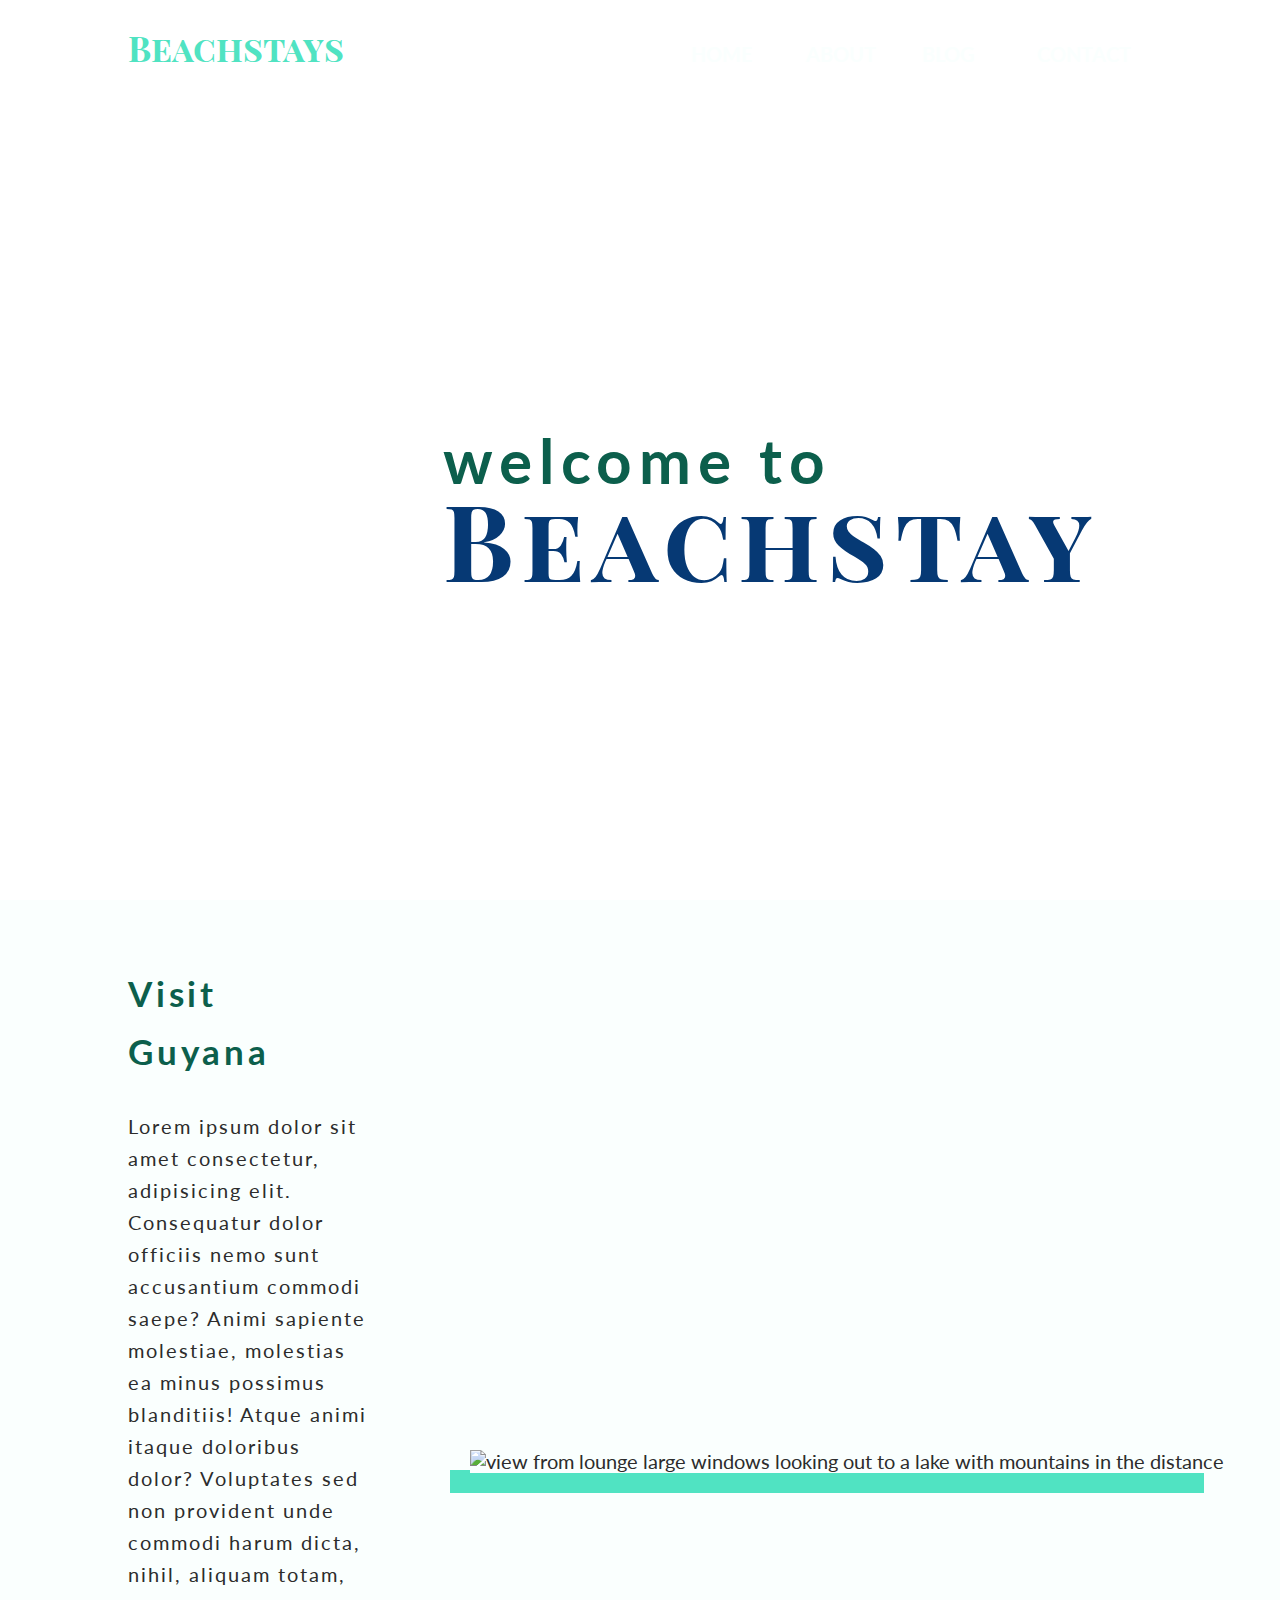
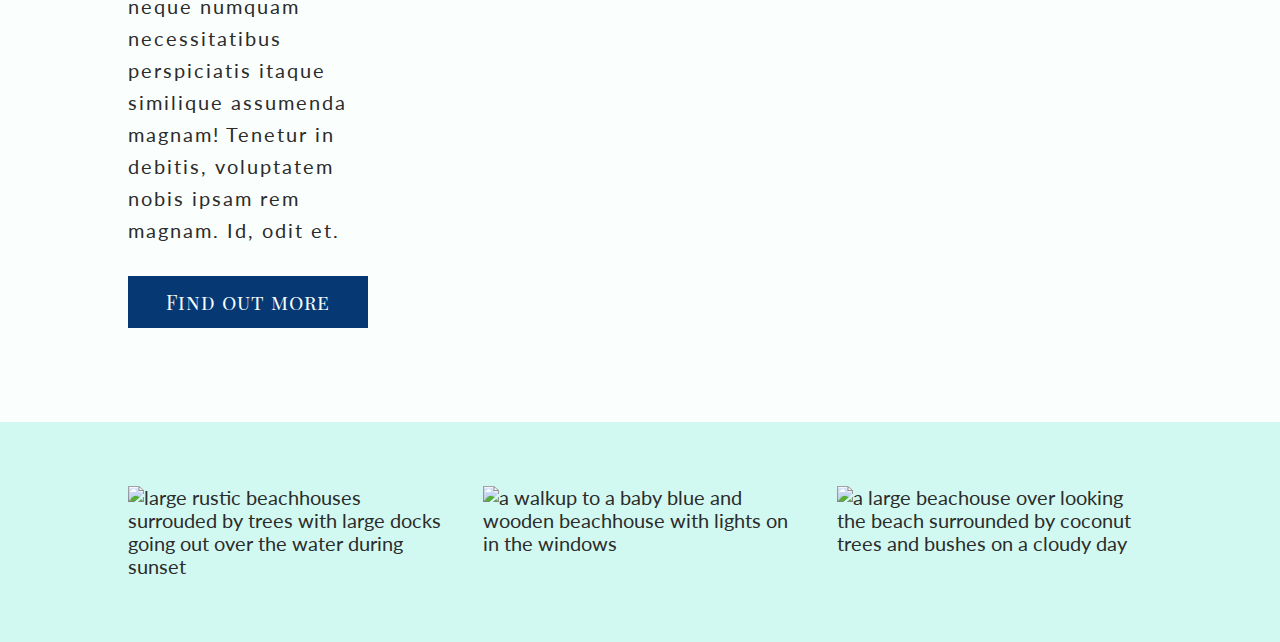
==== index.html @ 5bba9974 "first three sections inside home 🏡 page are added" ====
<!DOCTYPE html>
<html lang="en">
<head>
    <meta charset="UTF-8">
    <meta name="viewport" content="width=device-width, initial-scale=1.0">
    <meta http-equiv="X-UA-Compatible" content="ie=edge">
    <link href="https://fonts.googleapis.com/css?family=Lato:300,400,700|Playfair+Display+SC:900i" rel="stylesheet">
    <link rel="stylesheet" href="https://use.fontawesome.com/releases/v5.7.0/css/all.css" integrity="sha384-lZN37f5QGtY3VHgisS14W3ExzMWZxybE1SJSEsQp9S+oqd12jhcu+A56Ebc1zFSJ"
        crossorigin="anonymous">
    <link rel="stylesheet" href="styles/style.css">
    <title>Beachstay</title>
</head>
<body>
    <!-- HEADER STARTS HERE -->
    <header class="header">
        <div class="wrapper">
            <div class="header-nav">
                <h2 class="header-nav__logo logo">
                    Beachstays
                </h2>
                <nav class="header-nav__navigation">
                    <ul class="header-nav__navigation-list">
                        <li class=" header-nav__navigation-item">
                            <a href="#" class="navigation-link">Home</a>
                        </li>
                        <li class=" header-nav__navigation-item">
                            <a href="#" class="navigation-link">About</a>
                        </li>
                        <li class=" header-nav__navigation-item">
                            <a href="#" class="navigation-link">Blog</a>
                        </li>
                        <li class=" header-nav__navigation-item">
                            <a href="#" class="navigation-link">Contact</a>
                        </li>
                    </ul>
                </nav>
            </div>
        </div>
        <h1 class="header-title">
            Welcome to <span class="title u-margin-top-small">Beachstay</span>
        </h1>
    </header>
    <!-- MAIN STARTS HERE -->
    <main>
        <section class="feature">
            <div class="wrapper">
                <div class="feature__text-box">
                    <h2 class="feature__title heading heading-secondary heading-secondary--accent u-margin-bottom-small">
                        Visit guyana
                    </h2>
                    <p class="feature__paragraph paragraph u-margin-bottom-small">
                        Lorem ipsum dolor sit amet consectetur, adipisicing elit. Consequatur dolor officiis nemo sunt accusantium commodi saepe? Animi sapiente molestiae, molestias ea minus possimus blanditiis! Atque animi itaque doloribus dolor? Voluptates sed non provident unde commodi harum dicta, nihil, aliquam totam, neque numquam necessitatibus perspiciatis itaque similique assumenda magnam! Tenetur in debitis, voluptatem nobis ipsam rem magnam. Id, odit et.
                    </p>
                    <a href="#" class="feature__cta button u-margin-bottom-small">Find out more</a>
                </div>
                <div class="feature__image-box">
                    <img class="feature__image" src="assets/small-box.jpg" alt="view from lounge large windows looking out to a lake with mountains in the distance">
                </div>
            </div>            
        </section>
        <section class="gallery">
            <div class="wrapper">
                <img src="assets/gallery-image1.jpg" alt="large rustic beachhouses surrouded by trees with large docks going out over the water during sunset" class="gallery__image">
                
                <img src="assets/gallery-image2.jpg" alt="a walkup to a baby blue and wooden beachhouse with lights on in the windows" class="gallery__image">
                
                <img src="assets/gallery-image3.jpg" alt="a large beachouse over looking the beach surrounded by coconut trees and bushes on a cloudy day" class="gallery__image">
            </div>
        </section>
    </main>
</body>
</html>
---- styles/style.css ----
html {
  line-height: 1.15;
  -ms-text-size-adjust: 100%;
  -webkit-text-size-adjust: 100%;
}

body {
  margin: 0;
}

article, aside, footer, header, nav, section {
  display: block;
}

h1 {
  font-size: 2em;
  margin: .67em 0;
}

figcaption, figure, main {
  display: block;
}

figure {
  margin: 1em 40px;
}

hr {
  -webkit-box-sizing: content-box;
          box-sizing: content-box;
  height: 0;
  overflow: visible;
}

pre {
  font-family: monospace,monospace;
  font-size: 1em;
}

a {
  background-color: transparent;
  -webkit-text-decoration-skip: objects;
}

abbr[title] {
  border-bottom: none;
  text-decoration: underline;
  -webkit-text-decoration: underline dotted;
          text-decoration: underline dotted;
}

b, strong {
  font-weight: inherit;
}

b, strong {
  font-weight: bolder;
}

code, kbd, samp {
  font-family: monospace,monospace;
  font-size: 1em;
}

dfn {
  font-style: italic;
}

mark {
  background-color: #ff0;
  color: #000;
}

small {
  font-size: 80%;
}

sub, sup {
  font-size: 75%;
  line-height: 0;
  position: relative;
  vertical-align: baseline;
}

sub {
  bottom: -.25em;
}

sup {
  top: -.5em;
}

audio, video {
  display: inline-block;
}

audio:not([controls]) {
  display: none;
  height: 0;
}

img {
  border-style: none;
}

svg:not(:root) {
  overflow: hidden;
}

button, input, optgroup, select, textarea {
  font-family: sans-serif;
  font-size: 100%;
  line-height: 1.15;
  margin: 0;
}

button, input {
  overflow: visible;
}

button, select {
  text-transform: none;
}

button, html [type=button], [type=reset], [type=submit] {
  -webkit-appearance: button;
}

button::-moz-focus-inner, [type=button]::-moz-focus-inner, [type=reset]::-moz-focus-inner, [type=submit]::-moz-focus-inner {
  border-style: none;
  padding: 0;
}

button:-moz-focusring, [type=button]:-moz-focusring, [type=reset]:-moz-focusring, [type=submit]:-moz-focusring {
  outline: 1px dotted ButtonText;
}

fieldset {
  padding: .35em .75em .625em;
}

legend {
  -webkit-box-sizing: border-box;
          box-sizing: border-box;
  color: inherit;
  display: table;
  max-width: 100%;
  padding: 0;
  white-space: normal;
}

progress {
  display: inline-block;
  vertical-align: baseline;
}

textarea {
  overflow: auto;
}

[type=checkbox], [type=radio] {
  -webkit-box-sizing: border-box;
          box-sizing: border-box;
  padding: 0;
}

[type=number]::-webkit-inner-spin-button, [type=number]::-webkit-outer-spin-button {
  height: auto;
}

[type=search] {
  -webkit-appearance: textfield;
  outline-offset: -2px;
}

[type=search]::-webkit-search-cancel-button, [type=search]::-webkit-search-decoration {
  -webkit-appearance: none;
}

::-webkit-file-upload-button {
  -webkit-appearance: button;
  font: inherit;
}

details, menu {
  display: block;
}

summary {
  display: list-item;
}

canvas {
  display: inline-block;
}

template {
  display: none;
}

[hidden] {
  display: none;
}

.clearfix:after {
  visibility: hidden;
  display: block;
  font-size: 0;
  content: " ";
  clear: both;
  height: 0;
}

* {
  -webkit-box-sizing: border-box;
  box-sizing: border-box;
}

html {
  font-size: 125%;
}

.wrapper {
  max-width: 1600px;
  width: 80%;
  margin: 0 auto;
}

body {
  font-size: 1rem;
  font-family: "Lato", sans-serif;
  color: #2c2c2c;
}

.header-title {
  font-size: 3.1rem;
  color: #0c5f4c;
  font-weight: bold;
  line-height: 2.9rem;
  letter-spacing: 6.7px;
  text-transform: lowercase;
}

.title {
  font-family: "Playfair Display SC", serif;
  font-size: 5.26rem;
  color: #063974;
  text-transform: capitalize;
}

.heading {
  font-family: "Lato", sans-serif;
  color: #063974;
  font-weight: bold;
  line-height: 2.9rem;
  margin: 0;
  padding: 0;
}

.heading-primary {
  font-size: 4.35rem;
  letter-spacing: 9px;
}

.heading-secondary {
  font-size: 1.75rem;
  letter-spacing: 3.8px;
}

.heading-secondary--accent {
  color: #0c5f4c;
  text-transform: capitalize;
}

.paragraph {
  font-family: "Lato", sans-serif;
  font-size: 1rem;
  color: #2c2c2c;
  line-height: 1.6rem;
  letter-spacing: 2px;
  margin: 0;
  padding: 0;
}

.logo {
  font-family: "Playfair Display SC", serif;
  font-size: 1.73rem;
  color: #50e3c2;
}

.navigation-link {
  color: #fafffe;
  font-weight: bold;
  text-transform: uppercase;
  text-decoration: none;
}

.navigation-link:hover {
  color: #50e3c2;
}

.u-center-text {
  text-align: center !important;
}

.u-margin-bottom-small {
  margin-bottom: 1.5rem !important;
}

.u-margin-bottom-medium {
  margin-bottom: 4rem !important;
}

.u-margin-bottom-big {
  margin-bottom: 8rem !important;
}

.u-margin-top-small {
  margin-top: 1rem !important;
}

.u-margin-top-medium {
  margin-top: 8rem !important;
}

.u-margin-top-big {
  margin-top: 10rem !important;
}

.u-margin-top-huge {
  margin-top: 16rem !important;
}

.visually-hidden:not(:focus):not(:active) {
  position: absolute;
  width: 1px;
  height: 1px;
  margin: -1px;
  border: 0;
  padding: 0;
  white-space: nowrap;
  -webkit-clip-path: inset(100%);
          clip-path: inset(100%);
  clip: rect(0 0 0 0);
  overflow: hidden;
}

.skip-link {
  position: absolute;
  left: -1000px;
  top: 5px;
  z-index: 999;
  background: #063974;
  color: #fafffe;
}

.skip-link:focus {
  left: 0;
}

.button {
  font-family: "Playfair Display SC", serif;
  font-size: 1rem;
  color: #fafffe;
  background: #063974;
  line-height: 1.6rem;
  letter-spacing: 1px;
  text-decoration: none;
  text-align: center;
  padding: 0.4rem 0.8rem;
  border: 2px solid transparent;
  -webkit-animation: all .2s;
          animation: all .2s;
  width: 12rem;
}

.button:hover, .button:focus {
  color: #063974;
  background: #fafffe;
  border: 2px solid #063974;
  -webkit-transform: translateY(-2px);
          transform: translateY(-2px);
}

.button:active {
  -webkit-transform: translateY(0px);
          transform: translateY(0px);
}

header {
  background: url("../assets/home-image-1.jpg");
  background-size: cover;
  background-position: 0 0;
  background-repeat: no-repeat;
  height: 100vh;
  display: -webkit-box;
  display: -ms-flexbox;
  display: flex;
  -webkit-box-orient: vertical;
  -webkit-box-direction: normal;
      -ms-flex-direction: column;
          flex-direction: column;
}

.header-nav {
  display: -webkit-box;
  display: -ms-flexbox;
  display: flex;
  -webkit-box-pack: justify;
      -ms-flex-pack: justify;
          justify-content: space-between;
  -webkit-box-align: baseline;
      -ms-flex-align: baseline;
          align-items: baseline;
}

.header-nav__logo {
  -webkit-box-flex: 1;
      -ms-flex: 1 1 20%;
          flex: 1 1 20%;
}

.header-nav__navigation {
  -webkit-box-flex: 1;
      -ms-flex: 1 0 10%;
          flex: 1 0 10%;
}

.header-nav__navigation-list {
  margin: 0;
  padding: 0;
  list-style: none;
  display: -webkit-box;
  display: -ms-flexbox;
  display: flex;
  -ms-flex-pack: distribute;
      justify-content: space-around;
}

.header-nav__navigation-item {
  -webkit-box-flex: 1;
      -ms-flex: 1;
          flex: 1;
}

.header-title {
  margin: auto;
  -webkit-transform: translateX(20%);
          transform: translateX(20%);
}

.header-title .title {
  display: block;
}

.feature .wrapper {
  display: -webkit-box;
  display: -ms-flexbox;
  display: flex;
  -webkit-box-align: center;
      -ms-flex-align: center;
          align-items: center;
}

.feature {
  background: #fafffe;
  padding: 5% 0;
  margin: 0 auto;
}

.feature__text-box {
  display: -webkit-box;
  display: -ms-flexbox;
  display: flex;
  -webkit-box-orient: vertical;
  -webkit-box-direction: normal;
      -ms-flex-direction: column;
          flex-direction: column;
  padding-right: 10%;
  -webkit-box-flex: 1;
      -ms-flex: 1 1 60%;
          flex: 1 1 60%;
}

.feature__image-box {
  -webkit-box-flex: 0;
      -ms-flex: 0 0 auto;
          flex: 0 0 auto;
}

.feature__image {
  width: 100%;
  -o-object-fit: cover;
     object-fit: cover;
  display: block;
  -webkit-box-shadow: -20px 20px #50e3c2;
          box-shadow: -20px 20px #50e3c2;
}

.gallery .wrapper {
  display: -webkit-box;
  display: -ms-flexbox;
  display: flex;
}

.gallery {
  background: #d2f9f1;
  padding: 5% 0;
  margin: 0 auto;
}

.gallery__image {
  width: calc((100% - 4rem)/ 3);
}

.gallery__image:not(:last-child) {
  margin-right: 2rem;
}
/*# sourceMappingURL=style.css.map */
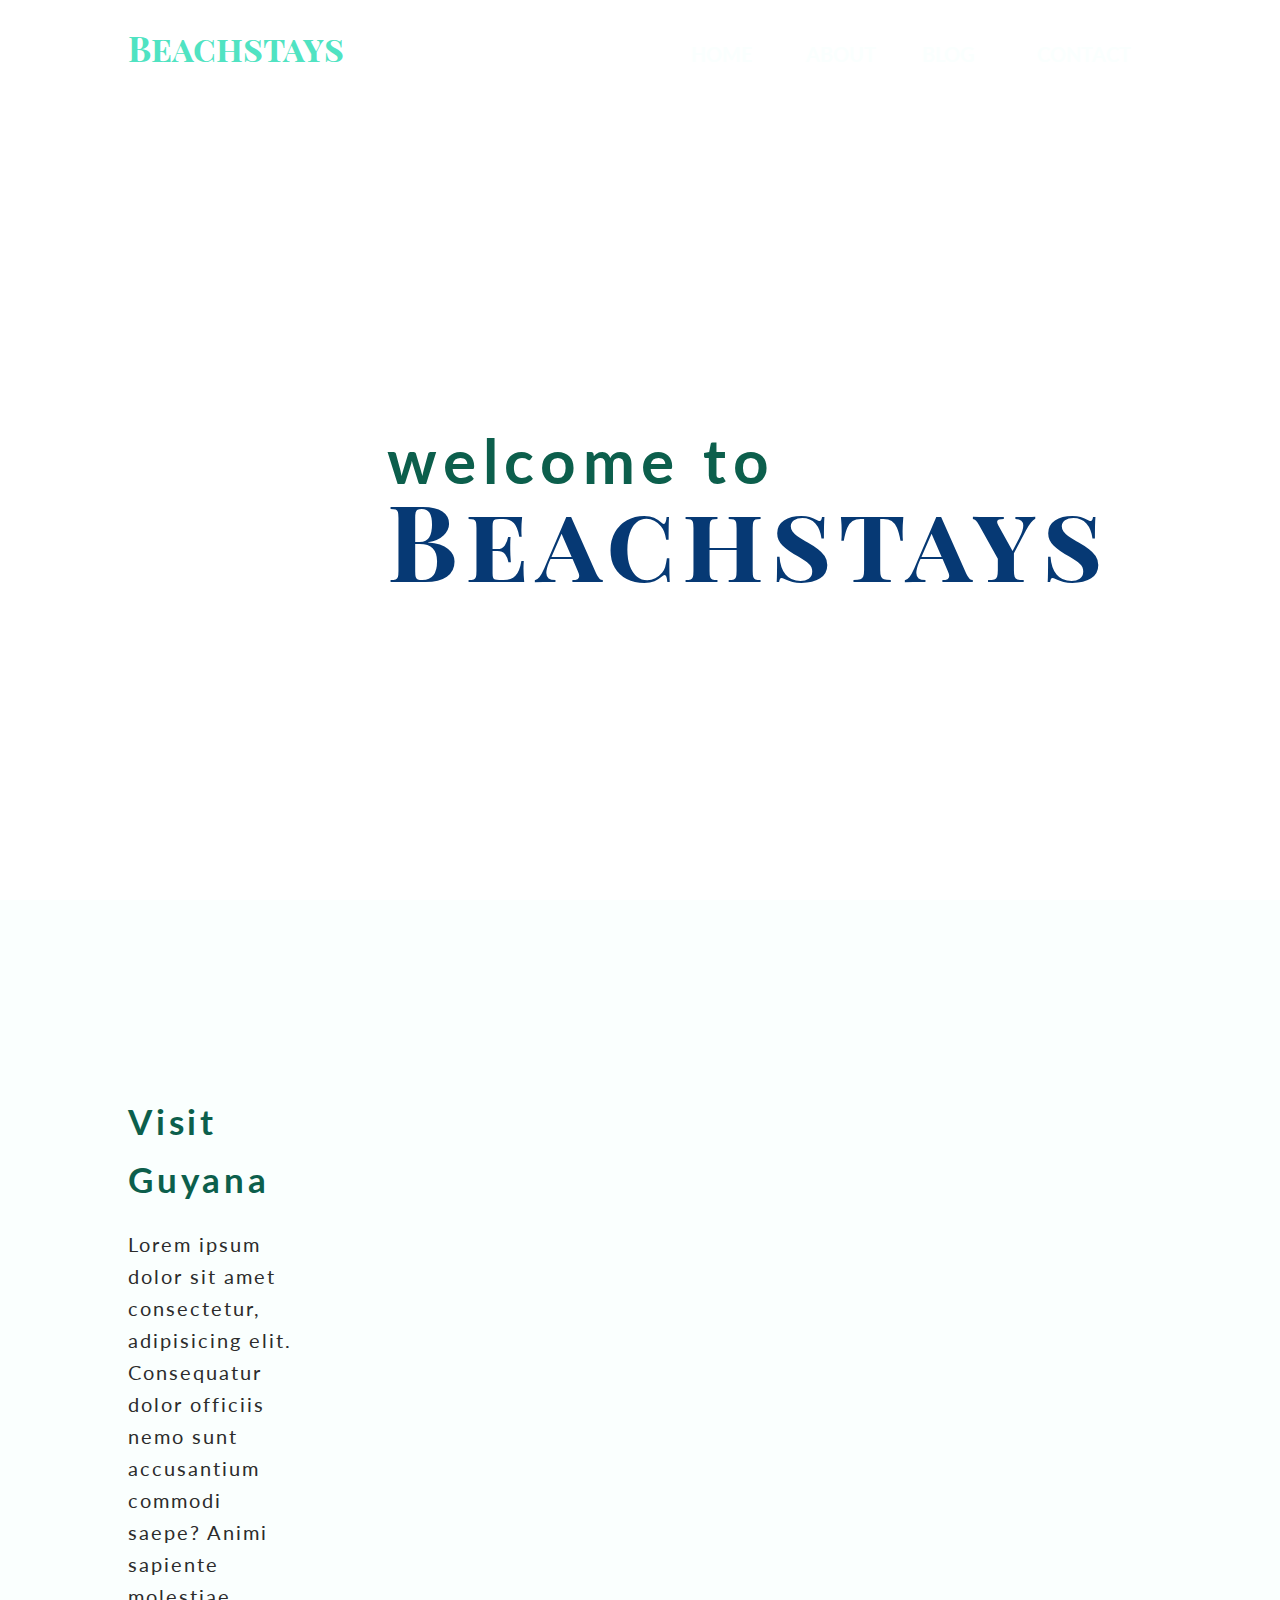
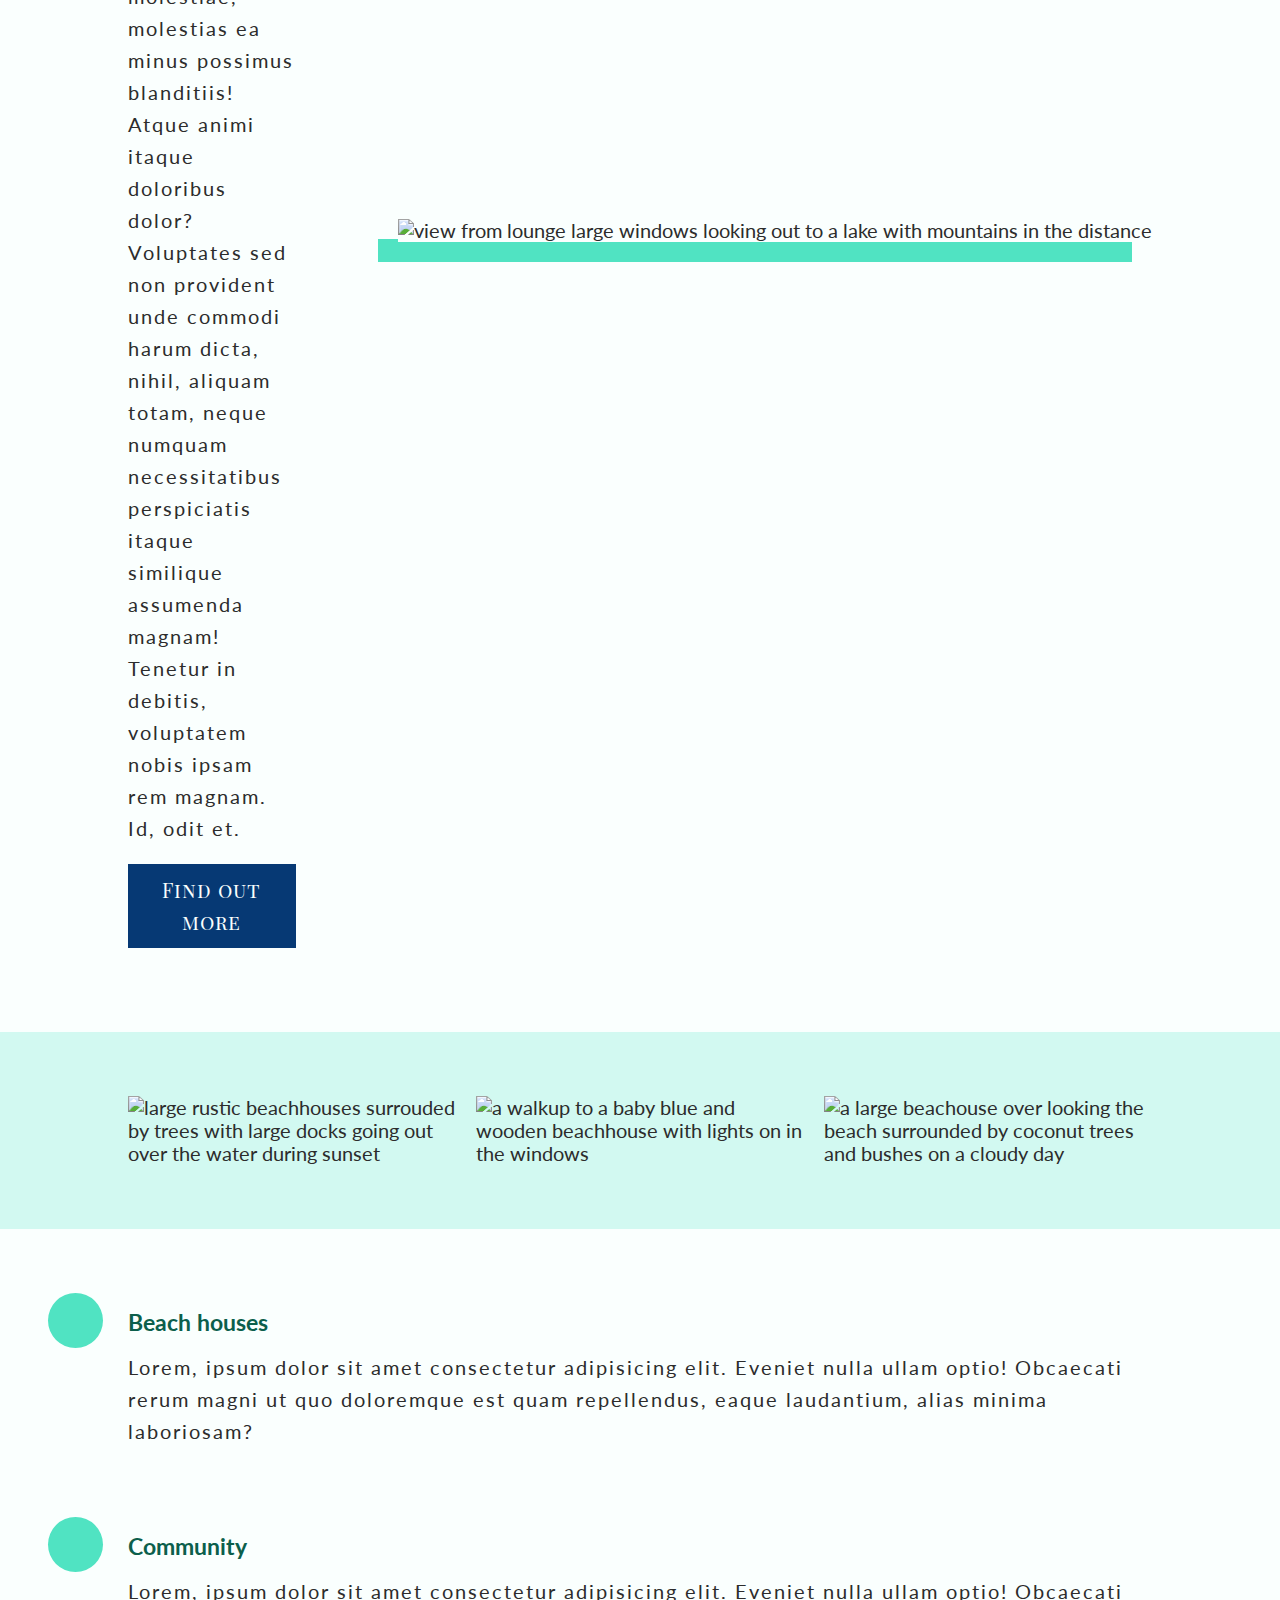
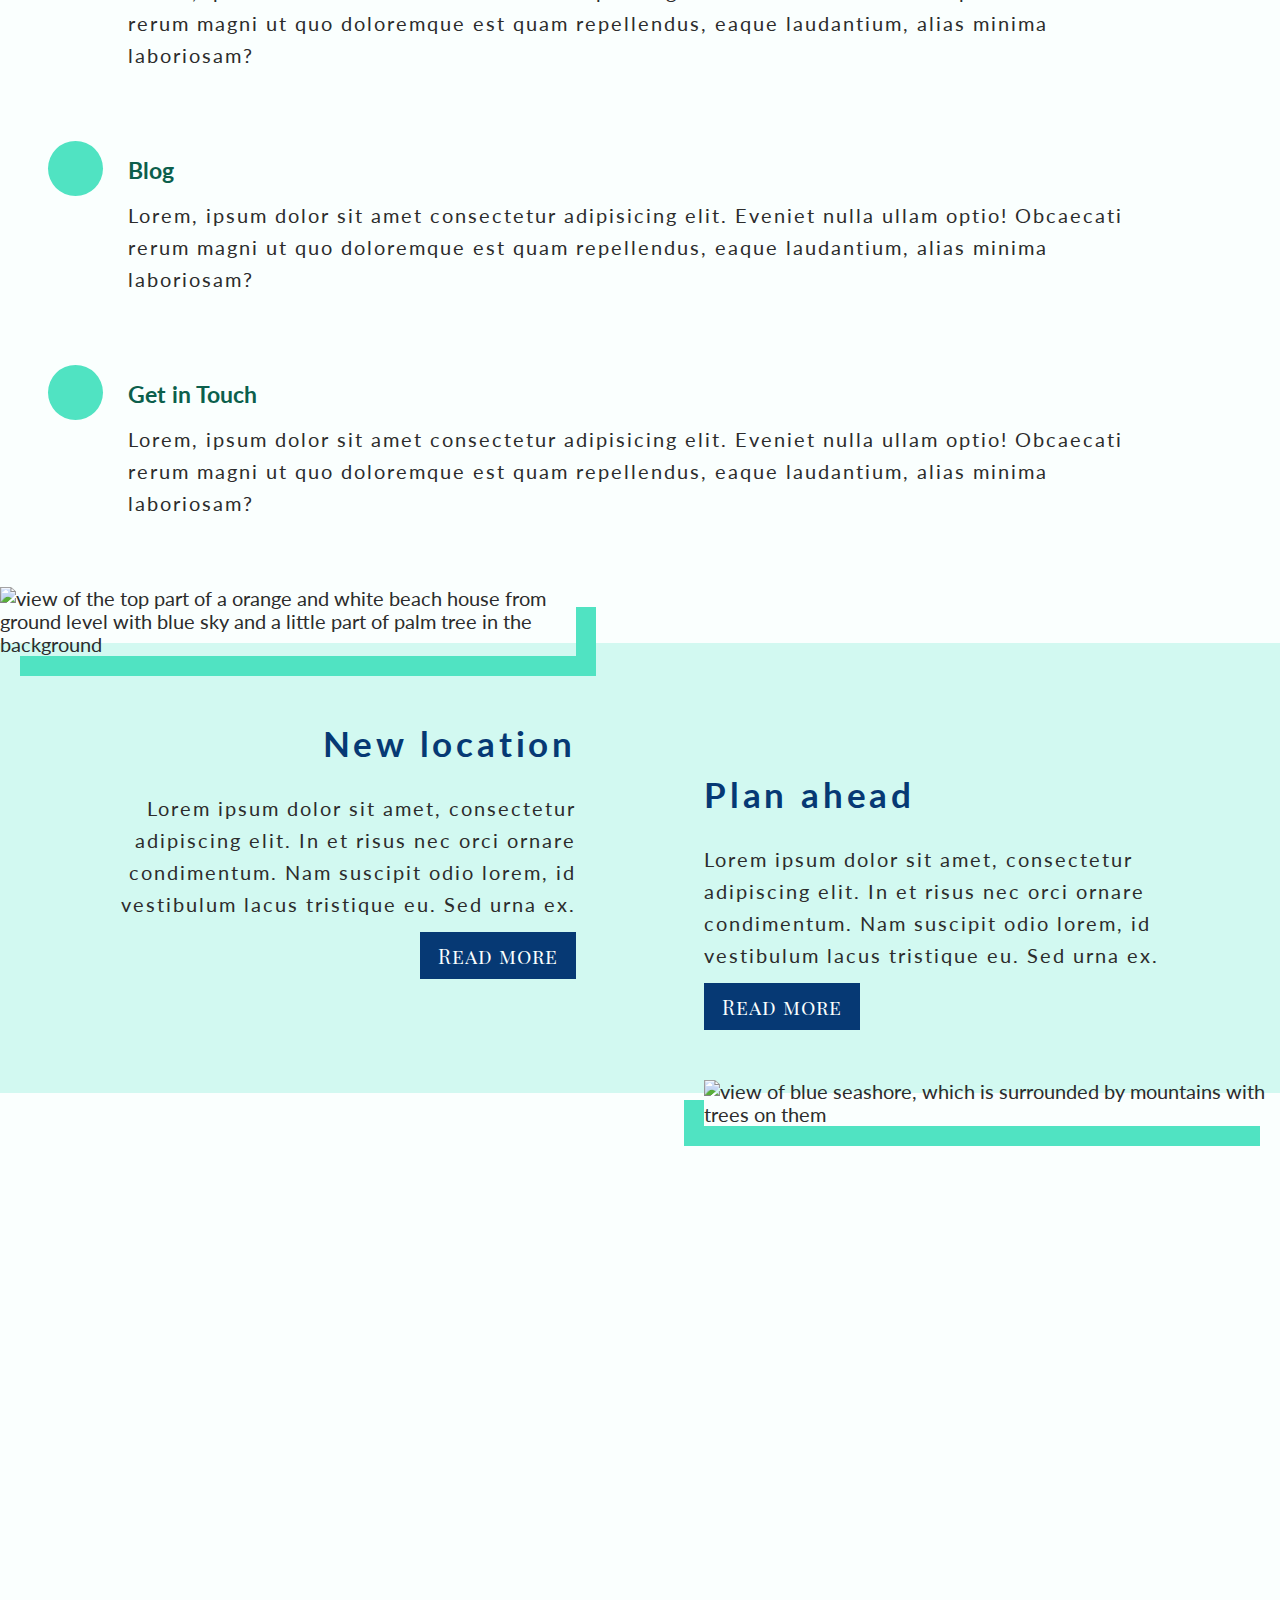
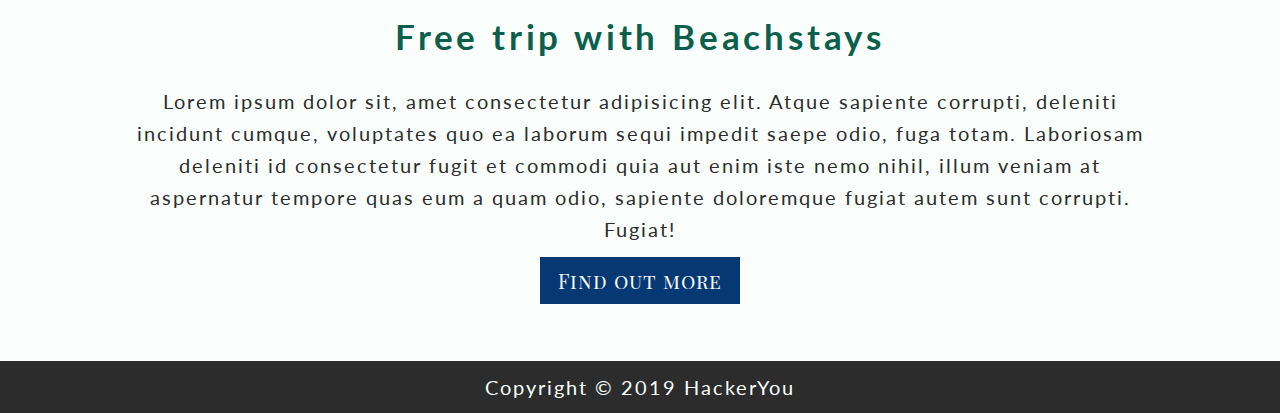
==== commit 947b743b: "contact 📞 page added" ====
--- a/index.html
+++ b/index.html
@@ -1,74 +1,231 @@
 <!DOCTYPE html>
 <html lang="en">
-<head>
-    <meta charset="UTF-8">
-    <meta name="viewport" content="width=device-width, initial-scale=1.0">
-    <meta http-equiv="X-UA-Compatible" content="ie=edge">
-    <link href="https://fonts.googleapis.com/css?family=Lato:300,400,700|Playfair+Display+SC:900i" rel="stylesheet">
-    <link rel="stylesheet" href="https://use.fontawesome.com/releases/v5.7.0/css/all.css" integrity="sha384-lZN37f5QGtY3VHgisS14W3ExzMWZxybE1SJSEsQp9S+oqd12jhcu+A56Ebc1zFSJ"
-        crossorigin="anonymous">
-    <link rel="stylesheet" href="styles/style.css">
+  <head>
+    <meta charset="UTF-8" />
+    <meta name="viewport" content="width=device-width, initial-scale=1.0" />
+    <meta http-equiv="X-UA-Compatible" content="ie=edge" />
+    <link
+      href="https://fonts.googleapis.com/css?family=Lato:300,400,700|Playfair+Display+SC:900i"
+      rel="stylesheet"
+    />
+    <link
+      rel="stylesheet"
+      href="https://use.fontawesome.com/releases/v5.7.0/css/all.css"
+      integrity="sha384-lZN37f5QGtY3VHgisS14W3ExzMWZxybE1SJSEsQp9S+oqd12jhcu+A56Ebc1zFSJ"
+      crossorigin="anonymous"
+    />
+    <link rel="stylesheet" href="styles/style.css" />
     <title>Beachstay</title>
-</head>
-<body>
+  </head>
+  <body>
+    <a href="#main" class="skip-link paragraph paragraph--accent"
+      >Skip to main content</a
+    >
     <!-- HEADER STARTS HERE -->
     <header class="header">
-        <div class="wrapper">
-            <div class="header-nav">
-                <h2 class="header-nav__logo logo">
-                    Beachstays
-                </h2>
-                <nav class="header-nav__navigation">
-                    <ul class="header-nav__navigation-list">
-                        <li class=" header-nav__navigation-item">
-                            <a href="#" class="navigation-link">Home</a>
-                        </li>
-                        <li class=" header-nav__navigation-item">
-                            <a href="#" class="navigation-link">About</a>
-                        </li>
-                        <li class=" header-nav__navigation-item">
-                            <a href="#" class="navigation-link">Blog</a>
-                        </li>
-                        <li class=" header-nav__navigation-item">
-                            <a href="#" class="navigation-link">Contact</a>
-                        </li>
-                    </ul>
-                </nav>
-            </div>
-        </div>
-        <h1 class="header-title">
-            Welcome to <span class="title u-margin-top-small">Beachstay</span>
-        </h1>
+      <div class="wrapper">
+        <div class="header-nav">
+          <h2 class="header-nav__logo logo">Beachstays</h2>
+          <nav class="header-nav__navigation">
+            <ul class="header-nav__navigation-list">
+              <li class=" header-nav__navigation-item">
+                <a href="#" class="navigation-link">Home</a>
+              </li>
+              <li class=" header-nav__navigation-item">
+                <a href="#" class="navigation-link">About</a>
+              </li>
+              <li class=" header-nav__navigation-item">
+                <a href="blog.html" class="navigation-link">Blog</a>
+              </li>
+              <li class=" header-nav__navigation-item">
+                <a href="contact.html" class="navigation-link">Contact</a>
+              </li>
+            </ul>
+          </nav>
+        </div>
+      </div>
+      <h1 class="header-title">
+        Welcome to <span class="title u-margin-top-small">Beachstays</span>
+      </h1>
     </header>
     <!-- MAIN STARTS HERE -->
-    <main>
-        <section class="feature">
-            <div class="wrapper">
-                <div class="feature__text-box">
-                    <h2 class="feature__title heading heading-secondary heading-secondary--accent u-margin-bottom-small">
-                        Visit guyana
-                    </h2>
-                    <p class="feature__paragraph paragraph u-margin-bottom-small">
-                        Lorem ipsum dolor sit amet consectetur, adipisicing elit. Consequatur dolor officiis nemo sunt accusantium commodi saepe? Animi sapiente molestiae, molestias ea minus possimus blanditiis! Atque animi itaque doloribus dolor? Voluptates sed non provident unde commodi harum dicta, nihil, aliquam totam, neque numquam necessitatibus perspiciatis itaque similique assumenda magnam! Tenetur in debitis, voluptatem nobis ipsam rem magnam. Id, odit et.
-                    </p>
-                    <a href="#" class="feature__cta button u-margin-bottom-small">Find out more</a>
-                </div>
-                <div class="feature__image-box">
-                    <img class="feature__image" src="assets/small-box.jpg" alt="view from lounge large windows looking out to a lake with mountains in the distance">
-                </div>
-            </div>            
-        </section>
-        <section class="gallery">
-            <div class="wrapper">
-                <img src="assets/gallery-image1.jpg" alt="large rustic beachhouses surrouded by trees with large docks going out over the water during sunset" class="gallery__image">
-                
-                <img src="assets/gallery-image2.jpg" alt="a walkup to a baby blue and wooden beachhouse with lights on in the windows" class="gallery__image">
-                
-                <img src="assets/gallery-image3.jpg" alt="a large beachouse over looking the beach surrounded by coconut trees and bushes on a cloudy day" class="gallery__image">
-            </div>
-        </section>
+    <main id="main">
+      <section class="feature">
+        <div class="wrapper">
+          <div class="feature__text-box">
+            <h2
+              class="feature__title heading heading-secondary heading-secondary--accent u-margin-bottom-small"
+            >
+              Visit Guyana
+            </h2>
+            <p class="feature__paragraph paragraph u-margin-bottom-small">
+              Lorem ipsum dolor sit amet consectetur, adipisicing elit.
+              Consequatur dolor officiis nemo sunt accusantium commodi saepe?
+              Animi sapiente molestiae, molestias ea minus possimus blanditiis!
+              Atque animi itaque doloribus dolor? Voluptates sed non provident
+              unde commodi harum dicta, nihil, aliquam totam, neque numquam
+              necessitatibus perspiciatis itaque similique assumenda magnam!
+              Tenetur in debitis, voluptatem nobis ipsam rem magnam. Id, odit
+              et.
+            </p>
+            <a href="#" class="feature__cta button u-margin-bottom-small"
+              >Find out more</a
+            >
+          </div>
+          <div class="feature__image-box">
+            <img
+              class="feature__image"
+              src="assets/small-box.jpg"
+              alt="view from lounge large windows looking out to a lake with mountains in the distance"
+            />
+          </div>
+        </div>
+      </section>
+      <!-- GALLERY SECTION STARTS HERE-->
+      <section class="gallery">
+        <div class="wrapper">
+          <img
+            src="assets/gallery-image1.jpg"
+            alt="large rustic beachhouses surrouded by trees with large docks going out over the water during sunset"
+            class="gallery__image"
+          />
+          <img
+            src="assets/gallery-image2.jpg"
+            alt="a walkup to a baby blue and wooden beachhouse with lights on in the windows"
+            class="gallery__image"
+          />
+          <img
+            src="assets/gallery-image3.jpg"
+            alt="a large beachouse over looking the beach surrounded by coconut trees and bushes on a cloudy day"
+            class="gallery__image"
+          />
+        </div>
+      </section>
+      <!-- ICON INTERNAL LINKS SECTION STARTS HERE-->
+      <section class="iconLinks">
+        <div class="wrapper">
+          <div class="iconLinks__container">
+            <h3
+              class="iconLinks__heading heading heading-tertiary--accent icon house"
+            >
+              Beach houses
+            </h3>
+            <p class="paragraph iconLinks__paragraph u-margin-bottom-medium">
+              Lorem, ipsum dolor sit amet consectetur adipisicing elit. Eveniet
+              nulla ullam optio! Obcaecati rerum magni ut quo doloremque est
+              quam repellendus, eaque laudantium, alias minima laboriosam?
+            </p>
+          </div>
+          <div class="iconLinks__container">
+            <h3
+              class="iconLinks__heading heading heading-tertiary--accent icon users"
+            >
+              Community
+            </h3>
+            <p class="paragraph iconLinks__paragraph u-margin-bottom-medium">
+              Lorem, ipsum dolor sit amet consectetur adipisicing elit. Eveniet
+              nulla ullam optio! Obcaecati rerum magni ut quo doloremque est
+              quam repellendus, eaque laudantium, alias minima laboriosam?
+            </p>
+          </div>
+          <div class="iconLinks__container">
+            <h3
+              class="iconLinks__heading heading heading-tertiary--accent icon file"
+            >
+              Blog
+            </h3>
+            <p class="paragraph iconLinks__paragraph u-margin-bottom-medium">
+              Lorem, ipsum dolor sit amet consectetur adipisicing elit. Eveniet
+              nulla ullam optio! Obcaecati rerum magni ut quo doloremque est
+              quam repellendus, eaque laudantium, alias minima laboriosam?
+            </p>
+          </div>
+          <div class="iconLinks__container">
+            <h3
+              class="iconLinks__heading heading heading-tertiary--accent icon phone"
+            >
+              Get in <span>touch</span>
+            </h3>
+            <p class="paragraph iconLinks__paragraph u-margin-bottom-medium">
+              Lorem, ipsum dolor sit amet consectetur adipisicing elit. Eveniet
+              nulla ullam optio! Obcaecati rerum magni ut quo doloremque est
+              quam repellendus, eaque laudantium, alias minima laboriosam?
+            </p>
+          </div>
+        </div>
+      </section>
+      <!-- INFO CARD SECTION STARTS HERE -->
+      <section class="info-card clearfix">
+        <div class="info-card__container">
+          <div class="info-card__image-container">
+            <img
+              src="assets/right-image.jpg"
+              alt="view of blue seashore, which is surrounded by mountains with trees on them"
+              class="info-card__img"
+            />
+          </div>
+          <div class="info-card__text-container">
+            <h2
+              class="info-card__title heading heading-secondary u-margin-bottom-small"
+            >
+              Plan ahead
+            </h2>
+            <p class="info-card__paragraph paragraph u-margin-bottom-small">
+              Lorem ipsum dolor sit amet, consectetur adipiscing elit. In et
+              risus nec orci ornare condimentum. Nam suscipit odio lorem, id
+              vestibulum lacus tristique eu. Sed urna ex.
+            </p>
+            <a href="#" class="info-card__button button">Read more</a>
+          </div>
+        </div>
+        <div class="info-card__container">
+          <div class="info-card__image-container">
+            <img
+              src="assets/left-image.jpg"
+              alt="view of the top part of a orange and white beach house from ground level with blue sky and a little part of palm tree in the background"
+              class="info-card__img"
+            />
+          </div>
+          <div class="info-card__text-container">
+            <h2
+              class="info-card__title heading heading-secondary u-margin-bottom-small"
+            >
+              New location
+            </h2>
+            <p class="info-card__paragraph paragraph u-margin-bottom-small">
+              Lorem ipsum dolor sit amet, consectetur adipiscing elit. In et
+              risus nec orci ornare condimentum. Nam suscipit odio lorem, id
+              vestibulum lacus tristique eu. Sed urna ex.
+            </p>
+            <a href="#" class="info-card__button button">Read more</a>
+          </div>
+        </div>
+      </section>
+      <!-- FULL IMAGE SECTION STARTS HERE -->
+      <section class="full-image">&nbsp;</section>
+      <!-- FREE TRIP SECTION STATRS HERE -->
+      <section class="free-trip">
+        <div class="wrapper">
+          <h2
+            class="free-trip__title heading heading-secondary heading-secondary--accent u-margin-bottom-small"
+          >
+            Free trip with Beachstays
+          </h2>
+          <div class="free-trip__paragraph paragraph u-margin-bottom-small">
+            Lorem ipsum dolor sit, amet consectetur adipisicing elit. Atque
+            sapiente corrupti, deleniti incidunt cumque, voluptates quo ea
+            laborum sequi impedit saepe odio, fuga totam. Laboriosam deleniti id
+            consectetur fugit et commodi quia aut enim iste nemo nihil, illum
+            veniam at aspernatur tempore quas eum a quam odio, sapiente
+            doloremque fugiat autem sunt corrupti. Fugiat!
+          </div>
+          <a href="#" class="info-card__butoon button">Find out more</a>
+        </div>
+      </section>
     </main>
-</body>
+    <!-- FOOTER STARTS HERE -->
+    <footer>
+      <p class="paragraph paragraph--accent">Copyright &#169; 2019 HackerYou</p>
+    </footer>
+  </body>
 </html>
-
-
--- a/styles/style.css
+++ b/styles/style.css
@@ -1,3 +1,49 @@
+@-webkit-keyframes swing {
+  20% {
+    -webkit-transform: rotate3d(0, 0, 1, 15deg);
+    transform: rotate3d(0, 0, 1, 15deg);
+  }
+  40% {
+    -webkit-transform: rotate3d(0, 0, 1, -10deg);
+    transform: rotate3d(0, 0, 1, -10deg);
+  }
+  60% {
+    -webkit-transform: rotate3d(0, 0, 1, 5deg);
+    transform: rotate3d(0, 0, 1, 5deg);
+  }
+  80% {
+    -webkit-transform: rotate3d(0, 0, 1, -5deg);
+    transform: rotate3d(0, 0, 1, -5deg);
+  }
+  to {
+    -webkit-transform: rotate3d(0, 0, 1, 0deg);
+    transform: rotate3d(0, 0, 1, 0deg);
+  }
+}
+
+@keyframes swing {
+  20% {
+    -webkit-transform: rotate3d(0, 0, 1, 15deg);
+    transform: rotate3d(0, 0, 1, 15deg);
+  }
+  40% {
+    -webkit-transform: rotate3d(0, 0, 1, -10deg);
+    transform: rotate3d(0, 0, 1, -10deg);
+  }
+  60% {
+    -webkit-transform: rotate3d(0, 0, 1, 5deg);
+    transform: rotate3d(0, 0, 1, 5deg);
+  }
+  80% {
+    -webkit-transform: rotate3d(0, 0, 1, -5deg);
+    transform: rotate3d(0, 0, 1, -5deg);
+  }
+  to {
+    -webkit-transform: rotate3d(0, 0, 1, 0deg);
+    transform: rotate3d(0, 0, 1, 0deg);
+  }
+}
+
 html {
   line-height: 1.15;
   -ms-text-size-adjust: 100%;
@@ -259,7 +305,12 @@
 
 .heading-primary {
   font-size: 4.35rem;
+  color: #fafffe;
   letter-spacing: 9px;
+}
+
+.heading-primary span {
+  text-transform: capitalize;
 }
 
 .heading-secondary {
@@ -269,7 +320,34 @@
 
 .heading-secondary--accent {
   color: #0c5f4c;
+}
+
+.heading-tertiary {
+  font-size: 1.5rem;
+  letter-spacing: 3.2px;
+}
+
+.heading-tertiary--accent {
+  color: #0c5f4c;
+}
+
+.heading-tertiary--accent span {
   text-transform: capitalize;
+}
+
+.subtitle {
+  font-family: "Lato", sans-serif;
+  color: #063974;
+  font-size: 1rem;
+  font-weight: 300;
+  margin: 0;
+  font-style: italic;
+}
+
+.subtitle span {
+  font-weight: normal;
+  font-style: normal;
+  margin-left: 5px;
 }
 
 .paragraph {
@@ -282,6 +360,14 @@
   padding: 0;
 }
 
+.paragraph--accent {
+  color: #fafffe;
+}
+
+.paragraph--light {
+  font-weight: 300;
+}
+
 .logo {
   font-family: "Playfair Display SC", serif;
   font-size: 1.73rem;
@@ -304,15 +390,15 @@
 }
 
 .u-margin-bottom-small {
-  margin-bottom: 1.5rem !important;
+  margin-bottom: 1rem !important;
 }
 
 .u-margin-bottom-medium {
+  margin-bottom: 3rem !important;
+}
+
+.u-margin-bottom-big {
   margin-bottom: 4rem !important;
-}
-
-.u-margin-bottom-big {
-  margin-bottom: 8rem !important;
 }
 
 .u-margin-top-small {
@@ -371,7 +457,6 @@
   border: 2px solid transparent;
   -webkit-animation: all .2s;
           animation: all .2s;
-  width: 12rem;
 }
 
 .button:hover, .button:focus {
@@ -387,8 +472,205 @@
           transform: translateY(0px);
 }
 
-header {
-  background: url("../assets/home-image-1.jpg");
+.contact-form {
+  background: #fafffe;
+  display: -webkit-box;
+  display: -ms-flexbox;
+  display: flex;
+  -ms-flex-wrap: wrap;
+      flex-wrap: wrap;
+  padding: 5%;
+  -webkit-box-shadow: 20px 20px #50e3c2;
+          box-shadow: 20px 20px #50e3c2;
+}
+
+.contact-form__input, .contact-form button {
+  width: 100%;
+}
+
+.contact-form__input {
+  padding: 2rem 1rem;
+  background: #fafffe;
+}
+
+.contact-form__input::-webkit-input-placeholder {
+  font-family: "Lato", sans-serif;
+  color: #2c2c2c;
+  font-size: 1rem;
+  font-weight: 300;
+  letter-spacing: 2px;
+  line-height: 1.6rem;
+}
+
+.contact-form__input:-ms-input-placeholder {
+  font-family: "Lato", sans-serif;
+  color: #2c2c2c;
+  font-size: 1rem;
+  font-weight: 300;
+  letter-spacing: 2px;
+  line-height: 1.6rem;
+}
+
+.contact-form__input::-ms-input-placeholder {
+  font-family: "Lato", sans-serif;
+  color: #2c2c2c;
+  font-size: 1rem;
+  font-weight: 300;
+  letter-spacing: 2px;
+  line-height: 1.6rem;
+}
+
+.contact-form__input::placeholder {
+  font-family: "Lato", sans-serif;
+  color: #2c2c2c;
+  font-size: 1rem;
+  font-weight: 300;
+  letter-spacing: 2px;
+  line-height: 1.6rem;
+}
+
+.contact-form__input:first-of-type, .contact-form__input:nth-of-type(2) {
+  width: 45%;
+  border: none;
+  border-bottom: 2px solid #50e3c2;
+}
+
+.contact-form__input:first-of-type {
+  margin-right: 10%;
+}
+
+.contact-form input[type="textarea"] {
+  height: 12rem;
+  border: 2px solid #50e3c2;
+}
+
+.header-nav {
+  display: -webkit-box;
+  display: -ms-flexbox;
+  display: flex;
+  -webkit-box-pack: justify;
+      -ms-flex-pack: justify;
+          justify-content: space-between;
+  -webkit-box-align: baseline;
+      -ms-flex-align: baseline;
+          align-items: baseline;
+}
+
+.header-nav__logo {
+  -webkit-box-flex: 1;
+      -ms-flex: 1 1 20%;
+          flex: 1 1 20%;
+}
+
+.header-nav__navigation {
+  -webkit-box-flex: 1;
+      -ms-flex: 1 0 10%;
+          flex: 1 0 10%;
+}
+
+.header-nav__navigation-list {
+  margin: 0;
+  padding: 0;
+  list-style: none;
+  display: -webkit-box;
+  display: -ms-flexbox;
+  display: flex;
+  -ms-flex-pack: distribute;
+      justify-content: space-around;
+}
+
+.header-nav__navigation-item {
+  -webkit-box-flex: 1;
+      -ms-flex: 1;
+          flex: 1;
+}
+
+.icon {
+  position: relative;
+}
+
+.icon::before {
+  content: "";
+  display: block;
+  position: absolute;
+  font-family: "Font Awesome 5 Free";
+  font-weight: 900;
+  font-style: normal;
+  font-variant: normal;
+  text-rendering: auto;
+  -webkit-font-smoothing: antialiased;
+  font-size: 1.2em;
+  color: #fafffe;
+  background: #50e3c2;
+  padding: 5px;
+  width: 45px;
+  height: 45px;
+  line-height: 45px;
+  border-radius: 50%;
+  text-align: center;
+  position: absolute;
+  top: 0;
+  right: 0;
+  bottom: 0;
+  left: -4rem;
+}
+
+.house::before {
+  content: "\f015";
+}
+
+.users::before {
+  content: "\f0c0";
+}
+
+.file::before {
+  content: "\f15b";
+}
+
+.phone::before {
+  content: "\f095";
+}
+
+.social-media {
+  margin-top: 5rem;
+}
+
+.social-media__list {
+  margin: 0;
+  padding: 0;
+  list-style: none;
+}
+
+.social-media__item {
+  display: inline-block;
+  margin-right: 1rem;
+}
+
+.social-media__link {
+  color: #2c2c2c;
+}
+
+.social-media__link:hover {
+  color: #50e3c2;
+}
+
+.social-media .paragraph:hover {
+  color: #50e3c2;
+}
+
+.social-media span {
+  display: block;
+  margin-bottom: 0.5rem;
+}
+
+footer {
+  background: #2c2c2c;
+  text-align: center;
+  padding: 0.5rem 0;
+}
+
+.header {
+  background: url(../assets/home-image-1.jpg);
   background-size: cover;
   background-position: 0 0;
   background-repeat: no-repeat;
@@ -402,55 +684,103 @@
           flex-direction: column;
 }
 
-.header-nav {
+.header::before {
+  content: "";
+  display: block;
+  position: absolute;
+  background: url(../assets/header-box.jpg);
+  background-size: cover;
+  background-position: center center;
+  position: absolute;
+  top: 35%;
+  right: 60%;
+  bottom: -15%;
+  left: 0;
+}
+
+.header-title {
+  margin: auto;
+  -webkit-transform: translateX(15%);
+          transform: translateX(15%);
+}
+
+.header-title .title {
+  display: block;
+  -webkit-animation: swing 2s ease;
+          animation: swing 2s ease;
+  -webkit-transform-origin: top center;
+          transform-origin: top center;
+}
+
+.blog-header {
+  background: url(../assets/blog-image-1.jpg);
+  height: 65vh;
+  background-position: bottom center;
+  background-size: cover;
+}
+
+.blog-header__title {
+  margin-top: 9rem;
+}
+
+main {
+  background: #fafffe;
+}
+
+.blog-article {
+  width: 55%;
+}
+
+.blog-article .article {
+  border: 5px solid #50e3c2;
+  margin-top: -7rem;
+}
+
+.blog-article .article__image {
+  width: 100%;
+  -webkit-box-shadow: 20px 20px #50e3c2;
+          box-shadow: 20px 20px #50e3c2;
+}
+
+.blog-article .contact-form {
+  -webkit-box-shadow: 0 0 #50e3c2;
+          box-shadow: 0 0 #50e3c2;
+}
+
+.contact-header {
+  background: url(../assets/contact-image-1.jpg);
+  height: 65vh;
+  background-position: bottom center;
+  background-size: cover;
+}
+
+.contact-header__title {
+  margin-top: 9rem;
+}
+
+.contact-container {
+  background: #fafffe;
+  padding: 5% 0;
+  margin: 0 auto;
+}
+
+.contact-container .wrapper {
   display: -webkit-box;
   display: -ms-flexbox;
   display: flex;
   -webkit-box-pack: justify;
       -ms-flex-pack: justify;
           justify-content: space-between;
-  -webkit-box-align: baseline;
-      -ms-flex-align: baseline;
-          align-items: baseline;
-}
-
-.header-nav__logo {
-  -webkit-box-flex: 1;
-      -ms-flex: 1 1 20%;
-          flex: 1 1 20%;
-}
-
-.header-nav__navigation {
-  -webkit-box-flex: 1;
-      -ms-flex: 1 0 10%;
-          flex: 1 0 10%;
-}
-
-.header-nav__navigation-list {
-  margin: 0;
-  padding: 0;
-  list-style: none;
-  display: -webkit-box;
-  display: -ms-flexbox;
-  display: flex;
-  -ms-flex-pack: distribute;
-      justify-content: space-around;
-}
-
-.header-nav__navigation-item {
-  -webkit-box-flex: 1;
-      -ms-flex: 1;
-          flex: 1;
-}
-
-.header-title {
-  margin: auto;
-  -webkit-transform: translateX(20%);
-          transform: translateX(20%);
-}
-
-.header-title .title {
-  display: block;
+}
+
+.contact-form-container {
+  width: 70%;
+  margin-top: -8rem;
+  z-index: 10;
+}
+
+.social-media {
+  width: 20%;
 }
 
 .feature .wrapper {
@@ -466,6 +796,7 @@
   background: #fafffe;
   padding: 5% 0;
   margin: 0 auto;
+  padding-top: 15%;
 }
 
 .feature__text-box {
@@ -476,6 +807,12 @@
   -webkit-box-direction: normal;
       -ms-flex-direction: column;
           flex-direction: column;
+  -webkit-box-pack: start;
+      -ms-flex-pack: start;
+          justify-content: flex-start;
+  -webkit-box-align: start;
+      -ms-flex-align: start;
+          align-items: flex-start;
   padding-right: 10%;
   -webkit-box-flex: 1;
       -ms-flex: 1 1 60%;
@@ -486,6 +823,15 @@
   -webkit-box-flex: 0;
       -ms-flex: 0 0 auto;
           flex: 0 0 auto;
+  -webkit-transition: all .2s;
+  transition: all .2s;
+  outline: 20px solid transparent;
+}
+
+.feature__image-box:hover {
+  -webkit-transform: scale(1.2);
+          transform: scale(1.2);
+  outline: 20px solid #50e3c2;
 }
 
 .feature__image {
@@ -497,12 +843,6 @@
           box-shadow: -20px 20px #50e3c2;
 }
 
-.gallery .wrapper {
-  display: -webkit-box;
-  display: -ms-flexbox;
-  display: flex;
-}
-
 .gallery {
   background: #d2f9f1;
   padding: 5% 0;
@@ -510,10 +850,136 @@
 }
 
 .gallery__image {
-  width: calc((100% - 4rem)/ 3);
-}
-
-.gallery__image:not(:last-child) {
-  margin-right: 2rem;
+  display: block;
+  width: 100%;
+  -webkit-transition: all .2s;
+  transition: all .2s;
+  outline: 20px solid transparent;
+}
+
+.gallery__image:hover {
+  -webkit-transform: scale(1.2);
+          transform: scale(1.2);
+  outline: 20px solid #50e3c2;
+}
+
+.gallery .wrapper {
+  display: -ms-grid;
+  display: grid;
+  grid-gap: 20px;
+  -ms-grid-columns: (minmax(300px, 1fr))[auto-fit];
+      grid-template-columns: repeat(auto-fit, minmax(300px, 1fr));
+}
+
+.iconLinks {
+  background: #fafffe;
+  padding: 5% 0;
+  margin: 0 auto;
+}
+
+.iconLinks__container {
+  display: -webkit-box;
+  display: -ms-flexbox;
+  display: flex;
+  -webkit-box-orient: vertical;
+  -webkit-box-direction: normal;
+      -ms-flex-direction: column;
+          flex-direction: column;
+  -webkit-box-pack: start;
+      -ms-flex-pack: start;
+          justify-content: flex-start;
+  -webkit-box-align: start;
+      -ms-flex-align: start;
+          align-items: flex-start;
+}
+
+.iconLinks .wrapper {
+  display: -ms-grid;
+  display: grid;
+  grid-column-gap: 5rem;
+  grid-row-gap: 0.5rem;
+  -ms-grid-columns: (minmax(550px, 1fr))[auto-fit];
+      grid-template-columns: repeat(auto-fit, minmax(550px, 1fr));
+}
+
+.info-card {
+  background: #d2f9f1;
+  padding: 5% 0;
+  margin: 0 auto;
+}
+
+.info-card__container {
+  display: -webkit-box;
+  display: -ms-flexbox;
+  display: flex;
+  width: 45%;
+}
+
+.info-card__text-container {
+  margin: 10% 0;
+}
+
+.info-card img {
+  width: 100%;
+  -webkit-transition: all .2s;
+  transition: all .2s;
+  outline: 20px solid transparent;
+}
+
+.info-card img:hover {
+  -webkit-transform: scale(1.2);
+          transform: scale(1.2);
+  outline: 20px solid #50e3c2;
+}
+
+.info-card__container:first-of-type {
+  float: right;
+  -webkit-box-orient: vertical;
+  -webkit-box-direction: reverse;
+      -ms-flex-direction: column-reverse;
+          flex-direction: column-reverse;
+  margin-bottom: -6rem;
+}
+
+.info-card__container:first-of-type .info-card__text-container {
+  padding-right: 20%;
+}
+
+.info-card__container:first-of-type img {
+  -webkit-box-shadow: -20px 20px #50e3c2;
+          box-shadow: -20px 20px #50e3c2;
+}
+
+.info-card__container:last-of-type {
+  float: left;
+  -webkit-box-orient: vertical;
+  -webkit-box-direction: normal;
+      -ms-flex-direction: column;
+          flex-direction: column;
+  margin-top: -6rem;
+}
+
+.info-card__container:last-of-type .info-card__text-container {
+  text-align: right;
+  padding-left: 20%;
+}
+
+.info-card__container:last-of-type img {
+  -webkit-box-shadow: 20px 20px #50e3c2;
+          box-shadow: 20px 20px #50e3c2;
+}
+
+.full-image {
+  background-image: url(../assets/banner-image.jpg);
+  height: 50vh;
+  background-position: center;
+  background-size: cover;
+}
+
+.free-trip {
+  background: #fafffe;
+  padding: 5% 0;
+  margin: 0 auto;
+  text-align: center;
 }
 /*# sourceMappingURL=style.css.map */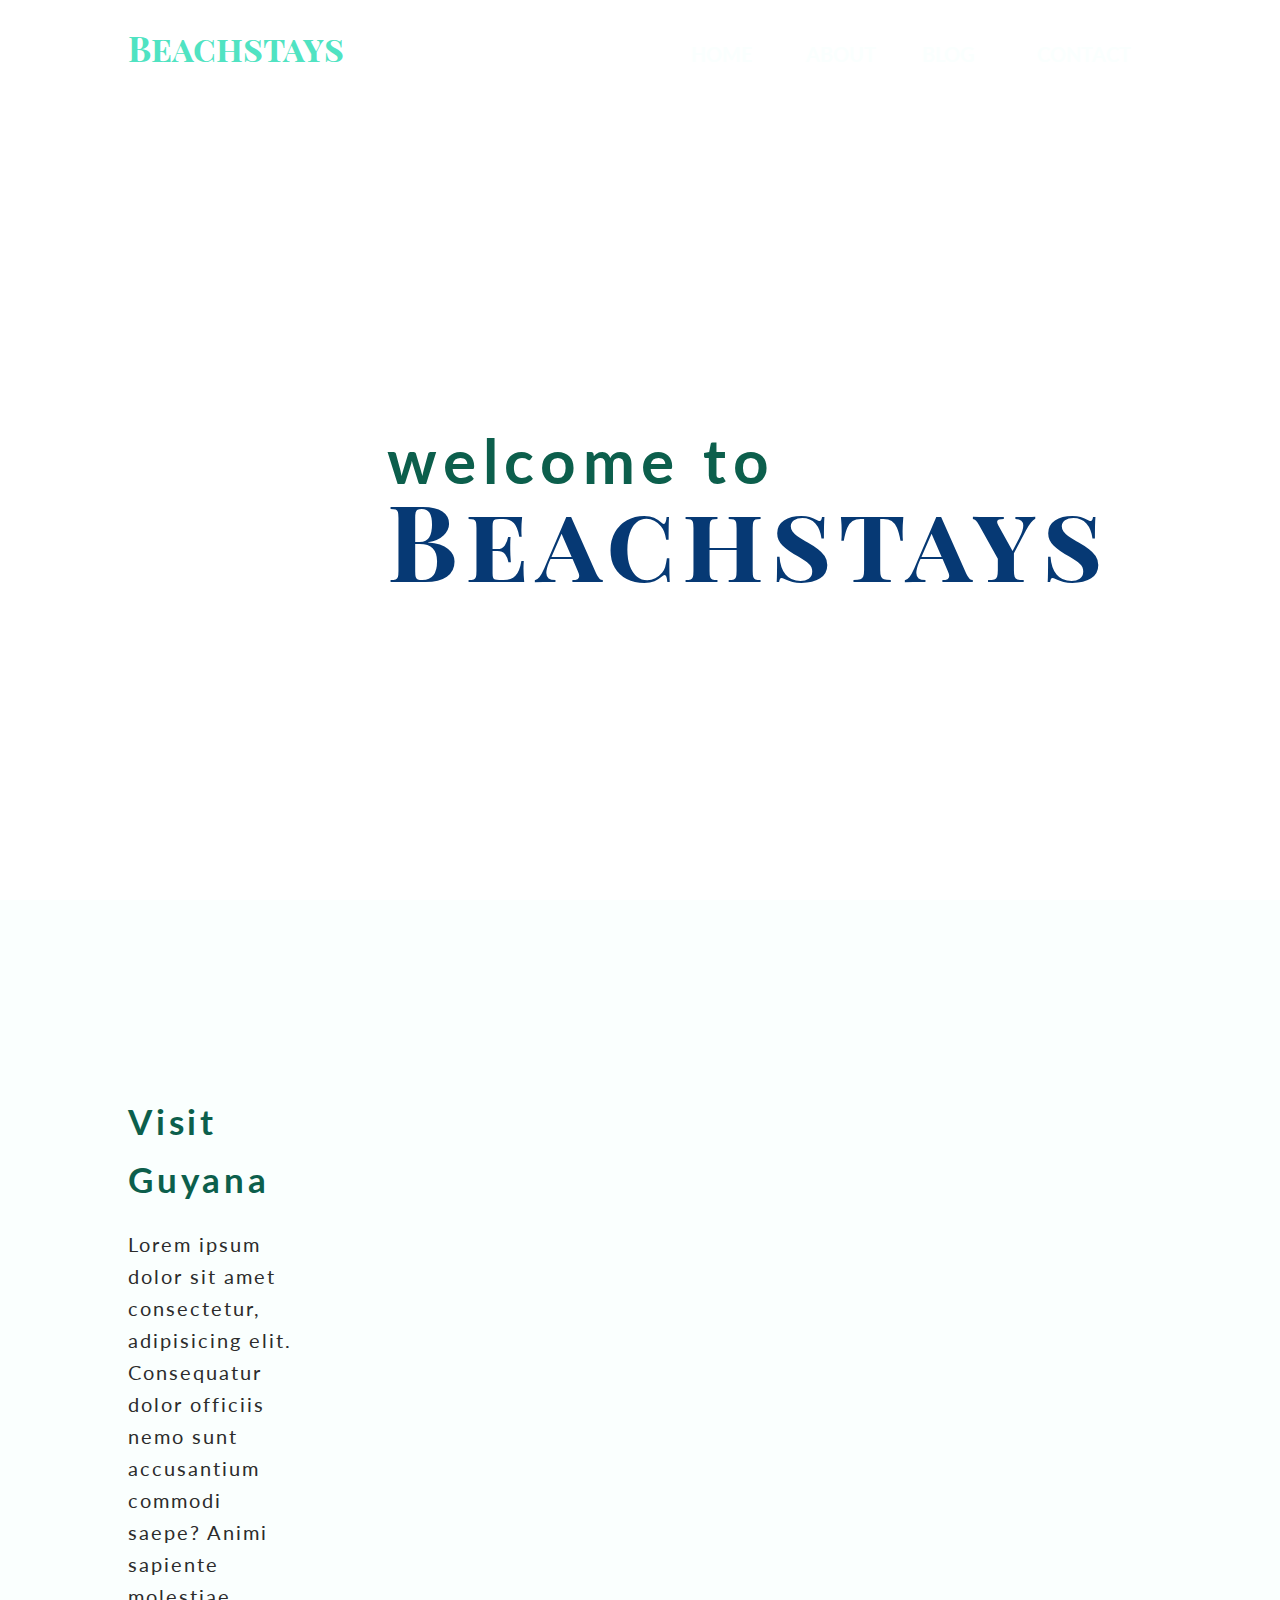
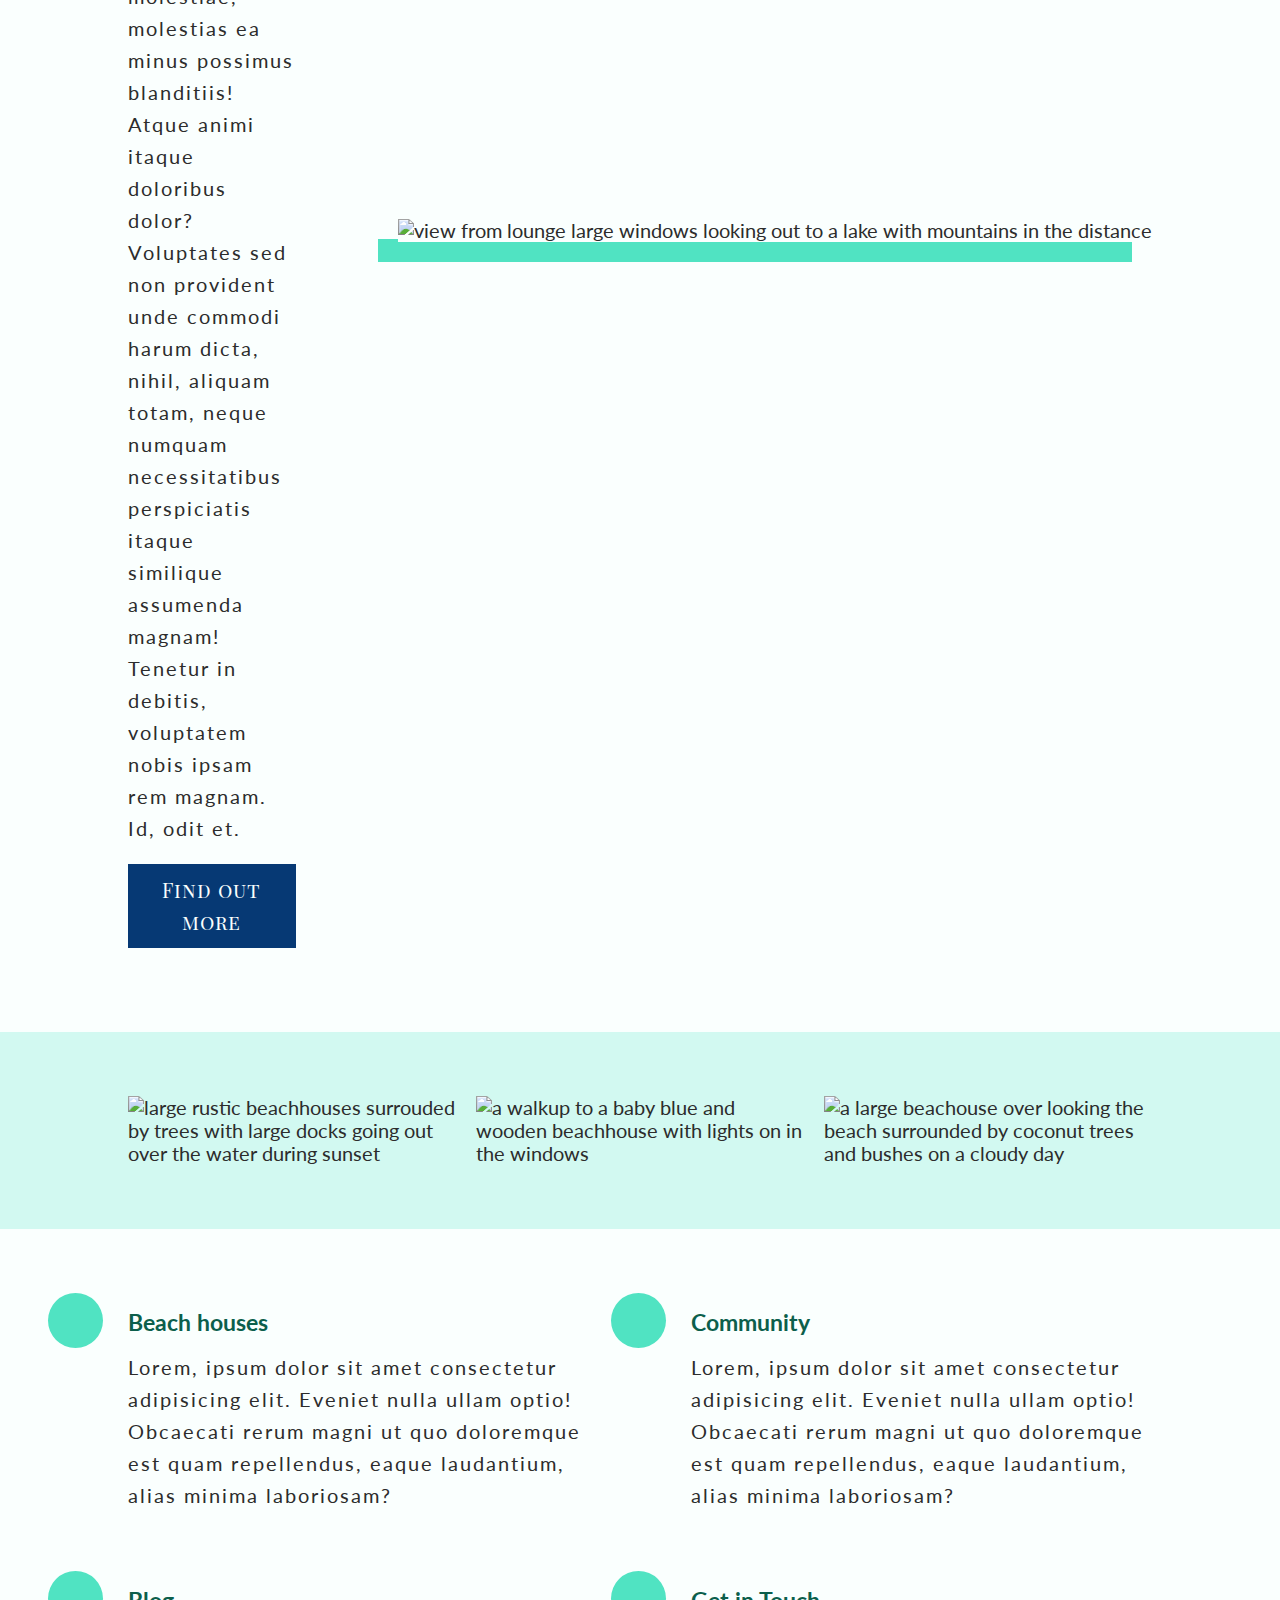
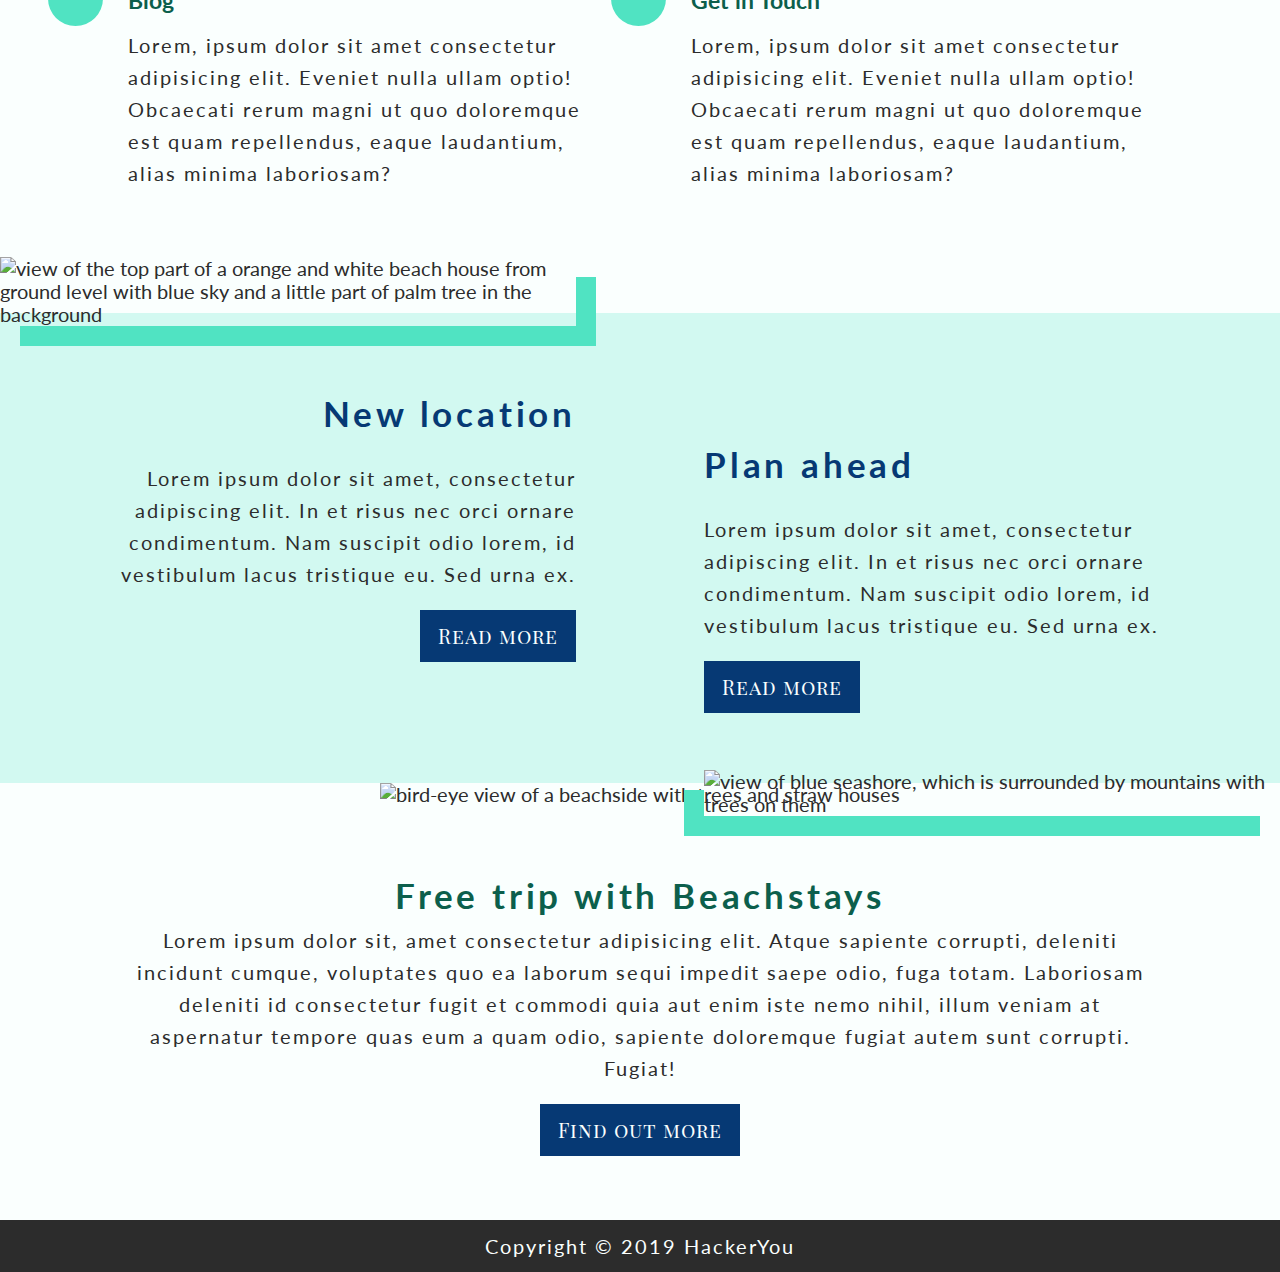
==== commit d6256f06: "0.00001% more accessibility friendly now 🥰" ====
--- a/index.html
+++ b/index.html
@@ -21,31 +21,79 @@
     <a href="#main" class="skip-link paragraph paragraph--accent"
       >Skip to main content</a
     >
+
+    <!-- MOBILE NAV STARTS HERE -->
+    <div class="mobile-nav">
+      <input type="checkbox" class="mobile-nav__checkbox" id="checkbox" />
+
+      <label for="checkbox" class="mobile-nav__button">
+        <span class="mobile-nav__icon" aria-label="click to open mobile nav" role="button">&nbsp;</span>
+      </label>
+
+      <div class="mobile-nav__background">
+        &nbsp;
+      </div>
+
+      <nav class="mobile-nav__navigation">
+        <ul class="mobile-nav__list">
+          <li class="mobile-nav__item">
+            <a
+              href="index.html"
+              class="mobile-nav__link heading heading-secondary icon icon--2 house"
+            >
+              Home
+            </a>
+          </li>
+          <li class="mobile-nav__item">
+            <a
+              href="#"
+              class="mobile-nav__link heading heading-secondary icon icon--2 users"
+            >
+              About
+            </a>
+          </li>
+          <li class="mobile-nav__item">
+            <a
+              href="blog.html"
+              class="mobile-nav__link heading heading-secondary icon icon--2 file"
+            >
+              Blog
+            </a>
+          </li>
+          <li class="mobile-nav__item">
+            <a
+              href="contact.html"
+              class="mobile-nav__link heading heading-secondary icon icon--2 phone"
+            >
+              Contact
+            </a>
+          </li>
+        </ul>
+      </nav>
+    </div>
     <!-- HEADER STARTS HERE -->
     <header class="header">
-      <div class="wrapper">
-        <div class="header-nav">
-          <h2 class="header-nav__logo logo">Beachstays</h2>
-          <nav class="header-nav__navigation">
-            <ul class="header-nav__navigation-list">
-              <li class=" header-nav__navigation-item">
-                <a href="#" class="navigation-link">Home</a>
-              </li>
-              <li class=" header-nav__navigation-item">
-                <a href="#" class="navigation-link">About</a>
-              </li>
-              <li class=" header-nav__navigation-item">
-                <a href="blog.html" class="navigation-link">Blog</a>
-              </li>
-              <li class=" header-nav__navigation-item">
-                <a href="contact.html" class="navigation-link">Contact</a>
-              </li>
-            </ul>
-          </nav>
-        </div>
+      <div class="wrapper header-nav">
+        <h2 class="header-nav__logo logo">Beachstays</h2>
+        <nav class="header-nav__navigation">
+          <ul class="header-nav__navigation-list">
+            <li class=" header-nav__navigation-item">
+              <a href="index.html" class="navigation-link">Home</a>
+            </li>
+            <li class=" header-nav__navigation-item">
+              <a href="#" class="navigation-link">About</a>
+            </li>
+            <li class=" header-nav__navigation-item">
+              <a href="blog.html" class="navigation-link">Blog</a>
+            </li>
+            <li class=" header-nav__navigation-item">
+              <a href="contact.html" class="navigation-link">Contact</a>
+            </li>
+          </ul>
+        </nav>
       </div>
       <h1 class="header-title">
-        Welcome to <span class="title u-margin-top-small">Beachstays</span>
+        Welcome to <span class="title">Beachstays</span>
       </h1>
     </header>
     <!-- MAIN STARTS HERE -->
@@ -54,11 +102,11 @@
         <div class="wrapper">
           <div class="feature__text-box">
             <h2
-              class="feature__title heading heading-secondary heading-secondary--accent u-margin-bottom-small"
+              class="feature__title heading heading-secondary heading-secondary--accent"
             >
               Visit Guyana
             </h2>
-            <p class="feature__paragraph paragraph u-margin-bottom-small">
+            <p class="feature__paragraph paragraph">
               Lorem ipsum dolor sit amet consectetur, adipisicing elit.
               Consequatur dolor officiis nemo sunt accusantium commodi saepe?
               Animi sapiente molestiae, molestias ea minus possimus blanditiis!
@@ -68,9 +116,7 @@
               Tenetur in debitis, voluptatem nobis ipsam rem magnam. Id, odit
               et.
             </p>
-            <a href="#" class="feature__cta button u-margin-bottom-small"
-              >Find out more</a
-            >
+            <a href="#" class="feature__cta button">Find out more</a>
           </div>
           <div class="feature__image-box">
             <img
@@ -104,54 +150,68 @@
       <!-- ICON INTERNAL LINKS SECTION STARTS HERE-->
       <section class="iconLinks">
         <div class="wrapper">
-          <div class="iconLinks__container">
-            <h3
-              class="iconLinks__heading heading heading-tertiary--accent icon house"
-            >
-              Beach houses
-            </h3>
-            <p class="paragraph iconLinks__paragraph u-margin-bottom-medium">
-              Lorem, ipsum dolor sit amet consectetur adipisicing elit. Eveniet
-              nulla ullam optio! Obcaecati rerum magni ut quo doloremque est
-              quam repellendus, eaque laudantium, alias minima laboriosam?
-            </p>
-          </div>
-          <div class="iconLinks__container">
-            <h3
-              class="iconLinks__heading heading heading-tertiary--accent icon users"
-            >
-              Community
-            </h3>
-            <p class="paragraph iconLinks__paragraph u-margin-bottom-medium">
-              Lorem, ipsum dolor sit amet consectetur adipisicing elit. Eveniet
-              nulla ullam optio! Obcaecati rerum magni ut quo doloremque est
-              quam repellendus, eaque laudantium, alias minima laboriosam?
-            </p>
-          </div>
-          <div class="iconLinks__container">
-            <h3
-              class="iconLinks__heading heading heading-tertiary--accent icon file"
-            >
-              Blog
-            </h3>
-            <p class="paragraph iconLinks__paragraph u-margin-bottom-medium">
-              Lorem, ipsum dolor sit amet consectetur adipisicing elit. Eveniet
-              nulla ullam optio! Obcaecati rerum magni ut quo doloremque est
-              quam repellendus, eaque laudantium, alias minima laboriosam?
-            </p>
-          </div>
-          <div class="iconLinks__container">
-            <h3
-              class="iconLinks__heading heading heading-tertiary--accent icon phone"
-            >
-              Get in <span>touch</span>
-            </h3>
-            <p class="paragraph iconLinks__paragraph u-margin-bottom-medium">
-              Lorem, ipsum dolor sit amet consectetur adipisicing elit. Eveniet
-              nulla ullam optio! Obcaecati rerum magni ut quo doloremque est
-              quam repellendus, eaque laudantium, alias minima laboriosam?
-            </p>
-          </div>
+          <ul class="iconLinks__list">
+            <li class="iconLinks__item">
+              <a href="index.html" class="iconLinks__link">
+                <h3
+                  class="iconLinks__heading heading heading-tertiary--accent icon house"
+                >
+                  Beach houses
+                </h3>
+                <p class="paragraph iconLinks__paragraph">
+                  Lorem, ipsum dolor sit amet consectetur adipisicing elit.
+                  Eveniet nulla ullam optio! Obcaecati rerum magni ut quo
+                  doloremque est quam repellendus, eaque laudantium, alias
+                  minima laboriosam?
+                </p>
+              </a>
+            </li>
+            <li class="iconLinks__item">
+              <a href="#" class="iconLinks__link">
+                <h3
+                  class="iconLinks__heading heading heading-tertiary--accent icon users"
+                >
+                  Community
+                </h3>
+                <p class="paragraph iconLinks__paragraph">
+                  Lorem, ipsum dolor sit amet consectetur adipisicing elit.
+                  Eveniet nulla ullam optio! Obcaecati rerum magni ut quo
+                  doloremque est quam repellendus, eaque laudantium, alias
+                  minima laboriosam?
+                </p>
+              </a>
+            </li>
+            <li class="iconLinks__item">
+              <a href="blog.html" class="iconLinks__link">
+                <h3
+                  class="iconLinks__heading heading heading-tertiary--accent icon file"
+                >
+                  Blog
+                </h3>
+                <p class="paragraph iconLinks__paragraph">
+                  Lorem, ipsum dolor sit amet consectetur adipisicing elit.
+                  Eveniet nulla ullam optio! Obcaecati rerum magni ut quo
+                  doloremque est quam repellendus, eaque laudantium, alias
+                  minima laboriosam?
+                </p>
+              </a>
+            </li>
+            <li class="iconLinks__item">
+              <a href="contact.html" class="iconLinks__link">
+                <h3
+                  class="iconLinks__heading heading heading-tertiary--accent icon phone"
+                >
+                  Get in <span>touch</span>
+                </h3>
+                <p class="paragraph iconLinks__paragraph">
+                  Lorem, ipsum dolor sit amet consectetur adipisicing elit.
+                  Eveniet nulla ullam optio! Obcaecati rerum magni ut quo
+                  doloremque est quam repellendus, eaque laudantium, alias
+                  minima laboriosam?
+                </p>
+              </a>
+            </li>
+          </ul>
         </div>
       </section>
       <!-- INFO CARD SECTION STARTS HERE -->
@@ -165,12 +225,10 @@
             />
           </div>
           <div class="info-card__text-container">
-            <h2
-              class="info-card__title heading heading-secondary u-margin-bottom-small"
-            >
+            <h2 class="info-card__title heading heading-secondary">
               Plan ahead
             </h2>
-            <p class="info-card__paragraph paragraph u-margin-bottom-small">
+            <p class="info-card__paragraph paragraph">
               Lorem ipsum dolor sit amet, consectetur adipiscing elit. In et
               risus nec orci ornare condimentum. Nam suscipit odio lorem, id
               vestibulum lacus tristique eu. Sed urna ex.
@@ -187,12 +245,10 @@
             />
           </div>
           <div class="info-card__text-container">
-            <h2
-              class="info-card__title heading heading-secondary u-margin-bottom-small"
-            >
+            <h2 class="info-card__title heading heading-secondary">
               New location
             </h2>
-            <p class="info-card__paragraph paragraph u-margin-bottom-small">
+            <p class="info-card__paragraph paragraph">
               Lorem ipsum dolor sit amet, consectetur adipiscing elit. In et
               risus nec orci ornare condimentum. Nam suscipit odio lorem, id
               vestibulum lacus tristique eu. Sed urna ex.
@@ -201,17 +257,16 @@
           </div>
         </div>
       </section>
-      <!-- FULL IMAGE SECTION STARTS HERE -->
-      <section class="full-image">&nbsp;</section>
       <!-- FREE TRIP SECTION STATRS HERE -->
       <section class="free-trip">
+        <img src="assets/banner-image.jpg" alt="bird-eye view of a beachside with trees and straw houses" class="free-trip__image">
         <div class="wrapper">
           <h2
-            class="free-trip__title heading heading-secondary heading-secondary--accent u-margin-bottom-small"
+            class="free-trip__title heading heading-secondary heading-secondary--accent"
           >
             Free trip with Beachstays
           </h2>
-          <div class="free-trip__paragraph paragraph u-margin-bottom-small">
+          <div class="free-trip__paragraph paragraph">
             Lorem ipsum dolor sit, amet consectetur adipisicing elit. Atque
             sapiente corrupti, deleniti incidunt cumque, voluptates quo ea
             laborum sequi impedit saepe odio, fuga totam. Laboriosam deleniti id
--- a/styles/style.css
+++ b/styles/style.css
@@ -272,6 +272,18 @@
   margin: 0 auto;
 }
 
+@media (max-width: 1000px) {
+  .wrapper {
+    width: 85%;
+  }
+}
+
+@media (max-width: 800px) {
+  .wrapper {
+    width: 90%;
+  }
+}
+
 body {
   font-size: 1rem;
   font-family: "Lato", sans-serif;
@@ -287,11 +299,60 @@
   text-transform: lowercase;
 }
 
+@media (max-width: 1000px) {
+  .header-title {
+    font-size: 1.75rem;
+    line-height: 2rem;
+  }
+}
+
+@media (max-width: 700px) {
+  .header-title {
+    line-height: 1.5rem;
+  }
+}
+
+@media (max-width: 550px) {
+  .header-title {
+    line-height: 1rem;
+  }
+}
+
+@media (max-width: 400px) {
+  .header-title {
+    line-height: 0.8rem;
+  }
+}
+
 .title {
   font-family: "Playfair Display SC", serif;
   font-size: 5.26rem;
   color: #063974;
   text-transform: capitalize;
+}
+
+@media (max-width: 1000px) {
+  .title {
+    font-size: 4rem;
+  }
+}
+
+@media (max-width: 700px) {
+  .title {
+    font-size: 3rem;
+  }
+}
+
+@media (max-width: 550px) {
+  .title {
+    font-size: 2rem;
+  }
+}
+
+@media (max-width: 400px) {
+  .title {
+    font-size: 1.5rem;
+  }
 }
 
 .heading {
@@ -309,6 +370,14 @@
   letter-spacing: 9px;
 }
 
+@media (max-width: 1000px) {
+  .heading-primary {
+    font-size: 3rem;
+    letter-spacing: 5px;
+    line-height: 4rem;
+  }
+}
+
 .heading-primary span {
   text-transform: capitalize;
 }
@@ -333,6 +402,11 @@
 
 .heading-tertiary--accent span {
   text-transform: capitalize;
+}
+
+.heading-tertiary--accent-2 {
+  color: #2c2c2c;
+  letter-spacing: 1px;
 }
 
 .subtitle {
@@ -354,6 +428,7 @@
   font-family: "Lato", sans-serif;
   font-size: 1rem;
   color: #2c2c2c;
+  font-weight: normal;
   line-height: 1.6rem;
   letter-spacing: 2px;
   margin: 0;
@@ -364,8 +439,17 @@
   color: #fafffe;
 }
 
+.paragraph--accent-2 {
+  color: #063974;
+  font-weight: bold;
+}
+
 .paragraph--light {
   font-weight: 300;
+}
+
+.paragraph span {
+  text-transform: capitalize;
 }
 
 .logo {
@@ -383,38 +467,6 @@
 
 .navigation-link:hover {
   color: #50e3c2;
-}
-
-.u-center-text {
-  text-align: center !important;
-}
-
-.u-margin-bottom-small {
-  margin-bottom: 1rem !important;
-}
-
-.u-margin-bottom-medium {
-  margin-bottom: 3rem !important;
-}
-
-.u-margin-bottom-big {
-  margin-bottom: 4rem !important;
-}
-
-.u-margin-top-small {
-  margin-top: 1rem !important;
-}
-
-.u-margin-top-medium {
-  margin-top: 8rem !important;
-}
-
-.u-margin-top-big {
-  margin-top: 10rem !important;
-}
-
-.u-margin-top-huge {
-  margin-top: 16rem !important;
 }
 
 .visually-hidden:not(:focus):not(:active) {
@@ -453,6 +505,7 @@
   letter-spacing: 1px;
   text-decoration: none;
   text-align: center;
+  display: inline-block;
   padding: 0.4rem 0.8rem;
   border: 2px solid transparent;
   -webkit-animation: all .2s;
@@ -472,7 +525,7 @@
           transform: translateY(0px);
 }
 
-.contact-form {
+.form {
   background: #fafffe;
   display: -webkit-box;
   display: -ms-flexbox;
@@ -480,20 +533,24 @@
   -ms-flex-wrap: wrap;
       flex-wrap: wrap;
   padding: 5%;
+}
+
+.form--contact {
   -webkit-box-shadow: 20px 20px #50e3c2;
           box-shadow: 20px 20px #50e3c2;
 }
 
-.contact-form__input, .contact-form button {
+.form__input, .form button {
   width: 100%;
 }
 
-.contact-form__input {
+.form__input {
   padding: 2rem 1rem;
   background: #fafffe;
-}
-
-.contact-form__input::-webkit-input-placeholder {
+  margin-bottom: 3rem;
+}
+
+.form__input::-webkit-input-placeholder {
   font-family: "Lato", sans-serif;
   color: #2c2c2c;
   font-size: 1rem;
@@ -502,7 +559,7 @@
   line-height: 1.6rem;
 }
 
-.contact-form__input:-ms-input-placeholder {
+.form__input:-ms-input-placeholder {
   font-family: "Lato", sans-serif;
   color: #2c2c2c;
   font-size: 1rem;
@@ -511,7 +568,7 @@
   line-height: 1.6rem;
 }
 
-.contact-form__input::-ms-input-placeholder {
+.form__input::-ms-input-placeholder {
   font-family: "Lato", sans-serif;
   color: #2c2c2c;
   font-size: 1rem;
@@ -520,7 +577,7 @@
   line-height: 1.6rem;
 }
 
-.contact-form__input::placeholder {
+.form__input::placeholder {
   font-family: "Lato", sans-serif;
   color: #2c2c2c;
   font-size: 1rem;
@@ -529,17 +586,27 @@
   line-height: 1.6rem;
 }
 
-.contact-form__input:first-of-type, .contact-form__input:nth-of-type(2) {
+.form__input:first-of-type, .form__input:nth-of-type(2) {
   width: 45%;
   border: none;
   border-bottom: 2px solid #50e3c2;
 }
 
-.contact-form__input:first-of-type {
+@media (max-width: 1000px) {
+  .form__input:first-of-type, .form__input:nth-of-type(2) {
+    width: 100%;
+  }
+}
+
+.form__input:first-of-type {
   margin-right: 10%;
 }
 
-.contact-form input[type="textarea"] {
+.form__input:focus, .form__input:active, .form__input:focus-within {
+  border-bottom: 2px solid #0c5f4c;
+}
+
+.form input[type="textarea"] {
   height: 12rem;
   border: 2px solid #50e3c2;
 }
@@ -568,6 +635,12 @@
           flex: 1 0 10%;
 }
 
+@media (max-width: 1000px) {
+  .header-nav__navigation {
+    display: none;
+  }
+}
+
 .header-nav__navigation-list {
   margin: 0;
   padding: 0;
@@ -589,7 +662,7 @@
   position: relative;
 }
 
-.icon::before {
+.icon:before {
   content: "";
   display: block;
   position: absolute;
@@ -615,6 +688,18 @@
   left: -4rem;
 }
 
+.icon--2::before {
+  font-size: 2rem;
+  width: 60px;
+  height: 60px;
+  line-height: 60px;
+  position: absolute;
+  top: 0;
+  right: 0;
+  bottom: 0;
+  left: -5rem;
+}
+
 .house::before {
   content: "\f015";
 }
@@ -629,6 +714,203 @@
 
 .phone::before {
   content: "\f095";
+}
+
+.mobile-nav__checkbox {
+  display: none;
+}
+
+.mobile-nav__icon {
+  margin-top: 2rem;
+  margin-left: 1rem;
+  position: relative;
+}
+
+@media (max-width: 600px) {
+  .mobile-nav__icon {
+    margin-left: 0.8rem;
+    margin-top: 1.5rem;
+  }
+}
+
+.mobile-nav__icon, .mobile-nav__icon::before, .mobile-nav__icon::after {
+  height: 3px;
+  background: #fafffe;
+  display: inline-block;
+  -webkit-transition: all 0.3s linear;
+  transition: all 0.3s linear;
+}
+
+.mobile-nav__icon {
+  width: 1rem;
+}
+
+@media (max-width: 600px) {
+  .mobile-nav__icon {
+    width: 0.8rem;
+  }
+}
+
+.mobile-nav__icon::before, .mobile-nav__icon::after {
+  content: "";
+  display: block;
+  position: absolute;
+  width: 2rem;
+}
+
+@media (max-width: 600px) {
+  .mobile-nav__icon::before, .mobile-nav__icon::after {
+    width: 1.5rem;
+  }
+}
+
+.mobile-nav__icon::before {
+  top: -0.6rem;
+}
+
+@media (max-width: 600px) {
+  .mobile-nav__icon::before {
+    top: -0.4rem;
+  }
+}
+
+.mobile-nav__icon::after {
+  top: 0.6rem;
+}
+
+@media (max-width: 600px) {
+  .mobile-nav__icon::after {
+    top: 0.4rem;
+  }
+}
+
+.mobile-nav__checkbox:checked + .mobile-nav__button .mobile-nav__icon {
+  width: 0;
+}
+
+.mobile-nav__checkbox:checked + .mobile-nav__button .mobile-nav__icon:before {
+  -webkit-transform: rotate(45deg);
+          transform: rotate(45deg);
+  top: 0rem;
+}
+
+.mobile-nav__checkbox:checked + .mobile-nav__button .mobile-nav__icon:after {
+  -webkit-transform: rotate(135deg);
+          transform: rotate(135deg);
+  top: 0rem;
+}
+
+.mobile-nav__background {
+  position: fixed;
+  top: 1.2rem;
+  right: 1.2rem;
+  height: 3rem;
+  width: 3rem;
+  border-radius: 50%;
+  background: -webkit-gradient(linear, right top, left bottom, from(rgba(80, 227, 194, 0.9)), color-stop(rgba(74, 144, 226, 0.9)), to(rgba(250, 255, 254, 0.9)));
+  background: linear-gradient(to left bottom, rgba(80, 227, 194, 0.9), rgba(74, 144, 226, 0.9), rgba(250, 255, 254, 0.9));
+  z-index: 10;
+  -webkit-transition: scale 0.5s linear;
+  transition: scale 0.5s linear;
+  opacity: 0;
+  width: 0;
+}
+
+@media (max-width: 1000px) {
+  .mobile-nav__background {
+    opacity: 1;
+    width: 3rem;
+  }
+}
+
+@media (max-width: 600px) {
+  .mobile-nav__background {
+    top: 1rem;
+    right: 1rem;
+  }
+}
+
+.mobile-nav__checkbox:checked ~ .mobile-nav__background {
+  -webkit-transform: scale(25);
+          transform: scale(25);
+  width: 100%;
+}
+
+.mobile-nav__button {
+  position: fixed;
+  top: 1rem;
+  right: 1rem;
+  width: 4rem;
+  height: 4rem;
+  border-radius: 50%;
+  background: #50e3c2;
+  z-index: 30;
+  display: none;
+}
+
+@media (max-width: 1000px) {
+  .mobile-nav__button {
+    display: block;
+  }
+}
+
+@media (max-width: 600px) {
+  .mobile-nav__button {
+    width: 3rem;
+    height: 3rem;
+  }
+}
+
+.mobile-nav__navigation {
+  position: fixed;
+  top: 50%;
+  left: 50%;
+  -webkit-transform: translate(-50%, -50%);
+          transform: translate(-50%, -50%);
+  z-index: 20;
+  padding: 2rem;
+  display: -webkit-box;
+  display: -ms-flexbox;
+  display: flex;
+  -webkit-box-pack: center;
+      -ms-flex-pack: center;
+          justify-content: center;
+  -webkit-box-align: center;
+      -ms-flex-align: center;
+          align-items: center;
+  opacity: 0;
+  width: 0;
+  -webkit-transition: all 0.5s ease-out;
+  transition: all 0.5s ease-out;
+}
+
+.mobile-nav__checkbox:checked ~ .mobile-nav__navigation {
+  opacity: 1;
+  width: 100%;
+}
+
+.mobile-nav__list {
+  margin: 0;
+  padding: 0;
+  list-style: none;
+}
+
+.mobile-nav__item {
+  display: -webkit-box;
+  display: -ms-flexbox;
+  display: flex;
+  -webkit-box-align: baseline;
+      -ms-flex-align: baseline;
+          align-items: baseline;
+  margin-bottom: 2rem;
+}
+
+.mobile-nav__link {
+  text-decoration: none;
+}
+
+.mobile-nav__link:hover {
+  color: #50e3c2;
 }
 
 .social-media {
@@ -684,24 +966,74 @@
           flex-direction: column;
 }
 
+@media (max-width: 1200px) {
+  .header {
+    height: 80vh;
+  }
+}
+
+@media (max-width: 1000px) {
+  .header {
+    height: 60vh;
+  }
+}
+
+@media (max-width: 700px) {
+  .header {
+    height: 50vh;
+  }
+}
+
 .header::before {
   content: "";
   display: block;
   position: absolute;
   background: url(../assets/header-box.jpg);
-  background-size: cover;
-  background-position: center center;
+  background-size: contain;
+  background-position: 0 0;
+  background-repeat: no-repeat;
+  width: 100%;
   position: absolute;
   top: 35%;
-  right: 60%;
+  right: 50%;
   bottom: -15%;
   left: 0;
+}
+
+@media (max-width: 1400px) {
+  .header::before {
+    width: 60%;
+    position: absolute;
+    top: 30%;
+    right: 50%;
+    bottom: -15%;
+    left: 0;
+  }
+}
+
+@media (max-width: 1200px) {
+  .header::before {
+    width: 50%;
+  }
+}
+
+@media (max-width: 1000px) {
+  .header::before {
+    display: none;
+  }
 }
 
 .header-title {
   margin: auto;
   -webkit-transform: translateX(15%);
           transform: translateX(15%);
+}
+
+@media (max-width: 1200px) {
+  .header-title {
+    -webkit-transform: translateX(0);
+            transform: translateX(0);
+  }
 }
 
 .header-title .title {
@@ -710,6 +1042,7 @@
           animation: swing 2s ease;
   -webkit-transform-origin: top center;
           transform-origin: top center;
+  margin-top: 1rem;
 }
 
 .blog-header {
@@ -728,34 +1061,206 @@
 }
 
 .blog-article {
-  width: 55%;
+  float: left;
+  width: 60%;
+  margin-right: 10%;
+}
+
+@media (max-width: 1000px) {
+  .blog-article {
+    float: none;
+    width: 100%;
+  }
 }
 
 .blog-article .article {
   border: 5px solid #50e3c2;
-  margin-top: -7rem;
+  margin-top: -6.5rem;
+  z-index: 10;
 }
 
 .blog-article .article__image {
   width: 100%;
   -webkit-box-shadow: 20px 20px #50e3c2;
           box-shadow: 20px 20px #50e3c2;
-}
-
-.blog-article .contact-form {
-  -webkit-box-shadow: 0 0 #50e3c2;
-          box-shadow: 0 0 #50e3c2;
+  -webkit-transition: all .2s;
+  transition: all .2s;
+  outline: 20px solid transparent;
+}
+
+.blog-article .article__image:hover {
+  -webkit-transform: scale(1.2);
+          transform: scale(1.2);
+  outline: 20px solid #50e3c2;
+}
+
+@media (max-width: 1000px) {
+  .blog-article .article__image {
+    width: 80%;
+    margin: 0 10%;
+  }
+}
+
+.blog-article .article__image, .blog-article .article__title, .blog-article .article__paragraph {
+  margin-bottom: 1rem;
+}
+
+.blog-article .comments__title {
+  margin: 1rem 0;
+}
+
+.blog-article .comment {
+  margin-bottom: 4rem;
+  display: -webkit-box;
+  display: -ms-flexbox;
+  display: flex;
+  -webkit-box-align: start;
+      -ms-flex-align: start;
+          align-items: flex-start;
+}
+
+@media (max-width: 600px) {
+  .blog-article .comment {
+    display: -webkit-box;
+    display: -ms-flexbox;
+    display: flex;
+    -webkit-box-orient: vertical;
+    -webkit-box-direction: normal;
+        -ms-flex-direction: column;
+            flex-direction: column;
+    -webkit-box-pack: center;
+        -ms-flex-pack: center;
+            justify-content: center;
+    -webkit-box-align: center;
+        -ms-flex-align: center;
+            align-items: center;
+  }
+}
+
+.blog-article .comment__image-box {
+  margin-right: 2rem;
+}
+
+@media (max-width: 600px) {
+  .blog-article .comment__image-box {
+    margin-bottom: 1rem;
+  }
+}
+
+.blog-article .comment__title {
+  margin-bottom: 1rem;
+}
+
+.more-info {
+  width: 30%;
+  float: right;
+}
+
+@media (max-width: 1000px) {
+  .more-info {
+    float: none;
+    width: 100%;
+    display: -webkit-box;
+    display: -ms-flexbox;
+    display: flex;
+    -ms-flex-wrap: wrap;
+        flex-wrap: wrap;
+  }
+  .more-info__mission {
+    width: 90%;
+    margin: 0 20%;
+    display: -webkit-box;
+    display: -ms-flexbox;
+    display: flex;
+    -webkit-box-orient: vertical;
+    -webkit-box-direction: normal;
+        -ms-flex-direction: column;
+            flex-direction: column;
+    -webkit-box-pack: center;
+        -ms-flex-pack: center;
+            justify-content: center;
+    -webkit-box-align: center;
+        -ms-flex-align: center;
+            align-items: center;
+    text-align: center;
+  }
+  .more-info__image {
+    width: 50%;
+  }
+  .more-info__posts {
+    width: 100%;
+    display: -webkit-box;
+    display: -ms-flexbox;
+    display: flex;
+    -webkit-box-orient: vertical;
+    -webkit-box-direction: normal;
+        -ms-flex-direction: column;
+            flex-direction: column;
+    -webkit-box-pack: center;
+        -ms-flex-pack: center;
+            justify-content: center;
+    -webkit-box-align: center;
+        -ms-flex-align: center;
+            align-items: center;
+  }
+}
+
+.more-info__title {
+  margin: 1rem 0;
+}
+
+.more-info__paragraph {
+  margin-bottom: 1rem;
+}
+
+.more-info__button {
+  margin-bottom: 3rem;
+}
+
+.more-info__image {
+  width: 100%;
+  display: inline-block;
+  -webkit-transition: all .2s;
+  transition: all .2s;
+  outline: 20px solid transparent;
+}
+
+.more-info__image:hover {
+  -webkit-transform: scale(1.2);
+          transform: scale(1.2);
+  outline: 20px solid #50e3c2;
+}
+
+.more-info__list {
+  color: #50e3c2;
+}
+
+.more-info__link {
+  text-decoration: none;
+}
+
+.more-info__link:hover {
+  color: #50e3c2;
 }
 
 .contact-header {
   background: url(../assets/contact-image-1.jpg);
   height: 65vh;
+  min-height: 500px;
   background-position: bottom center;
   background-size: cover;
 }
 
 .contact-header__title {
   margin-top: 9rem;
+}
+
+@media (max-width: 1000px) {
+  .contact-header__title {
+    margin-top: 5rem;
+    height: 50vh;
+    min-height: 300px;
+  }
 }
 
 .contact-container {
@@ -773,14 +1278,93 @@
           justify-content: space-between;
 }
 
+@media (max-width: 1000px) {
+  .contact-container .wrapper {
+    display: -webkit-box;
+    display: -ms-flexbox;
+    display: flex;
+    -webkit-box-orient: vertical;
+    -webkit-box-direction: normal;
+        -ms-flex-direction: column;
+            flex-direction: column;
+    -webkit-box-pack: center;
+        -ms-flex-pack: center;
+            justify-content: center;
+    -webkit-box-align: center;
+        -ms-flex-align: center;
+            align-items: center;
+    width: 100%;
+  }
+}
+
 .contact-form-container {
   width: 70%;
-  margin-top: -8rem;
-  z-index: 10;
+  margin-top: -10%;
+  z-index: 5;
+}
+
+@media (max-width: 1000px) {
+  .contact-form-container {
+    margin-top: -15%;
+  }
+}
+
+@media (max-width: 600px) {
+  .contact-form-container {
+    margin-top: -25%;
+  }
 }
 
 .social-media {
   width: 20%;
+}
+
+.social-media__list {
+  margin-bottom: 1rem;
+}
+
+.social-media__icons p {
+  margin-bottom: 3rem;
+}
+
+@media (max-width: 1000px) {
+  .social-media {
+    width: 100%;
+    display: -webkit-box;
+    display: -ms-flexbox;
+    display: flex;
+    -webkit-box-pack: center;
+        -ms-flex-pack: center;
+            justify-content: center;
+    -webkit-box-align: center;
+        -ms-flex-align: center;
+            align-items: center;
+  }
+  .social-media__icons, .social-media__address {
+    width: 40%;
+    text-align: center;
+  }
+}
+
+@media (max-width: 600px) {
+  .social-media {
+    display: -webkit-box;
+    display: -ms-flexbox;
+    display: flex;
+    -webkit-box-orient: vertical;
+    -webkit-box-direction: normal;
+        -ms-flex-direction: column;
+            flex-direction: column;
+    -webkit-box-pack: center;
+        -ms-flex-pack: center;
+            justify-content: center;
+    -webkit-box-align: center;
+        -ms-flex-align: center;
+            align-items: center;
+  }
+  .social-media__icons, .social-media__address {
+    width: 100%;
+  }
 }
 
 .feature .wrapper {
@@ -797,6 +1381,31 @@
   padding: 5% 0;
   margin: 0 auto;
   padding-top: 15%;
+}
+
+.feature__title, .feature__paragraph, .feature__cta {
+  margin-bottom: 1rem;
+}
+
+@media (max-width: 1000px) {
+  .feature {
+    padding-top: 5%;
+  }
+  .feature .wrapper {
+    display: -webkit-box;
+    display: -ms-flexbox;
+    display: flex;
+    -webkit-box-orient: vertical;
+    -webkit-box-direction: normal;
+        -ms-flex-direction: column;
+            flex-direction: column;
+    -webkit-box-pack: center;
+        -ms-flex-pack: center;
+            justify-content: center;
+    -webkit-box-align: center;
+        -ms-flex-align: center;
+            align-items: center;
+  }
 }
 
 .feature__text-box {
@@ -819,6 +1428,28 @@
           flex: 1 1 60%;
 }
 
+@media (max-width: 1000px) {
+  .feature__text-box {
+    display: -webkit-box;
+    display: -ms-flexbox;
+    display: flex;
+    -webkit-box-orient: vertical;
+    -webkit-box-direction: normal;
+        -ms-flex-direction: column;
+            flex-direction: column;
+    -webkit-box-pack: center;
+        -ms-flex-pack: center;
+            justify-content: center;
+    -webkit-box-align: center;
+        -ms-flex-align: center;
+            align-items: center;
+    padding-right: 0;
+  }
+  .feature__text-box .paragraph {
+    text-align: center;
+  }
+}
+
 .feature__image-box {
   -webkit-box-flex: 0;
       -ms-flex: 0 0 auto;
@@ -834,6 +1465,15 @@
   outline: 20px solid #50e3c2;
 }
 
+@media (max-width: 1000px) {
+  .feature__image-box {
+    -webkit-box-ordinal-group: 0;
+        -ms-flex-order: -1;
+            order: -1;
+    margin-bottom: 2rem;
+  }
+}
+
 .feature__image {
   width: 100%;
   -o-object-fit: cover;
@@ -863,6 +1503,12 @@
   outline: 20px solid #50e3c2;
 }
 
+@media (max-width: 1200px) {
+  .gallery__image:last-of-type {
+    display: none;
+  }
+}
+
 .gallery .wrapper {
   display: -ms-grid;
   display: grid;
@@ -877,35 +1523,72 @@
   margin: 0 auto;
 }
 
-.iconLinks__container {
+.iconLinks__list {
   display: -webkit-box;
   display: -ms-flexbox;
   display: flex;
-  -webkit-box-orient: vertical;
-  -webkit-box-direction: normal;
-      -ms-flex-direction: column;
-          flex-direction: column;
-  -webkit-box-pack: start;
-      -ms-flex-pack: start;
-          justify-content: flex-start;
-  -webkit-box-align: start;
-      -ms-flex-align: start;
-          align-items: flex-start;
-}
-
-.iconLinks .wrapper {
-  display: -ms-grid;
-  display: grid;
-  grid-column-gap: 5rem;
-  grid-row-gap: 0.5rem;
-  -ms-grid-columns: (minmax(550px, 1fr))[auto-fit];
-      grid-template-columns: repeat(auto-fit, minmax(550px, 1fr));
+  -ms-flex-wrap: wrap;
+      flex-wrap: wrap;
+  -webkit-box-pack: justify;
+      -ms-flex-pack: justify;
+          justify-content: space-between;
+  margin: 0;
+  padding: 0;
+  list-style: none;
+}
+
+.iconLinks__item {
+  width: 45%;
+}
+
+@media (max-width: 1000px) {
+  .iconLinks__item {
+    width: 90%;
+    margin-left: 10%;
+  }
+}
+
+@media (max-width: 600px) {
+  .iconLinks__item {
+    width: 80%;
+    margin-left: 20%;
+  }
+}
+
+.iconLinks__link {
+  text-decoration: none;
+}
+
+.iconLinks__heading:hover, .iconLinks__paragraph:hover {
+  color: #50e3c2;
+}
+
+.iconLinks__paragraph {
+  margin-bottom: 3rem;
 }
 
 .info-card {
   background: #d2f9f1;
   padding: 5% 0;
   margin: 0 auto;
+}
+
+@media (max-width: 1000px) {
+  .info-card {
+    display: -webkit-box;
+    display: -ms-flexbox;
+    display: flex;
+    -webkit-box-orient: vertical;
+    -webkit-box-direction: normal;
+        -ms-flex-direction: column;
+            flex-direction: column;
+    -webkit-box-pack: center;
+        -ms-flex-pack: center;
+            justify-content: center;
+    -webkit-box-align: center;
+        -ms-flex-align: center;
+            align-items: center;
+  }
 }
 
 .info-card__container {
@@ -915,6 +1598,12 @@
   width: 45%;
 }
 
+@media (max-width: 1000px) {
+  .info-card__container {
+    width: 90%;
+  }
+}
+
 .info-card__text-container {
   margin: 10% 0;
 }
@@ -930,6 +1619,10 @@
   -webkit-transform: scale(1.2);
           transform: scale(1.2);
   outline: 20px solid #50e3c2;
+}
+
+.info-card__title, .info-card__paragraph {
+  margin-bottom: 1rem;
 }
 
 .info-card__container:first-of-type {
@@ -939,10 +1632,39 @@
       -ms-flex-direction: column-reverse;
           flex-direction: column-reverse;
   margin-bottom: -6rem;
+  position: relative;
+  z-index: 3;
+}
+
+@media (max-width: 1000px) {
+  .info-card__container:first-of-type {
+    display: -webkit-box;
+    display: -ms-flexbox;
+    display: flex;
+    -webkit-box-orient: vertical;
+    -webkit-box-direction: normal;
+        -ms-flex-direction: column;
+            flex-direction: column;
+    -webkit-box-pack: center;
+        -ms-flex-pack: center;
+            justify-content: center;
+    -webkit-box-align: center;
+        -ms-flex-align: center;
+            align-items: center;
+    float: none;
+    margin-bottom: 0;
+  }
 }
 
 .info-card__container:first-of-type .info-card__text-container {
   padding-right: 20%;
+}
+
+@media (max-width: 1000px) {
+  .info-card__container:first-of-type .info-card__text-container {
+    padding: 0;
+    text-align: center;
+  }
 }
 
 .info-card__container:first-of-type img {
@@ -959,21 +1681,41 @@
   margin-top: -6rem;
 }
 
+@media (max-width: 1000px) {
+  .info-card__container:last-of-type {
+    display: -webkit-box;
+    display: -ms-flexbox;
+    display: flex;
+    -webkit-box-orient: vertical;
+    -webkit-box-direction: normal;
+        -ms-flex-direction: column;
+            flex-direction: column;
+    -webkit-box-pack: center;
+        -ms-flex-pack: center;
+            justify-content: center;
+    -webkit-box-align: center;
+        -ms-flex-align: center;
+            align-items: center;
+    float: none;
+    margin-top: 0;
+  }
+}
+
 .info-card__container:last-of-type .info-card__text-container {
   text-align: right;
   padding-left: 20%;
 }
 
+@media (max-width: 1000px) {
+  .info-card__container:last-of-type .info-card__text-container {
+    padding: 0;
+    text-align: center;
+  }
+}
+
 .info-card__container:last-of-type img {
   -webkit-box-shadow: 20px 20px #50e3c2;
           box-shadow: 20px 20px #50e3c2;
-}
-
-.full-image {
-  background-image: url(../assets/banner-image.jpg);
-  height: 50vh;
-  background-position: center;
-  background-size: cover;
 }
 
 .free-trip {
@@ -981,5 +1723,23 @@
   padding: 5% 0;
   margin: 0 auto;
   text-align: center;
+  padding-top: 0;
+}
+
+.free-trip__image {
+  height: 50vh;
+  width: 100vw;
+}
+
+.free-trip__title {
+  margin-top: 3rem;
+}
+
+.free-trip__paragraph {
+  margin-bottom: 1rem;
+}
+
+.free-trip__button {
+  margin-bottom: 3rem;
 }
 /*# sourceMappingURL=style.css.map */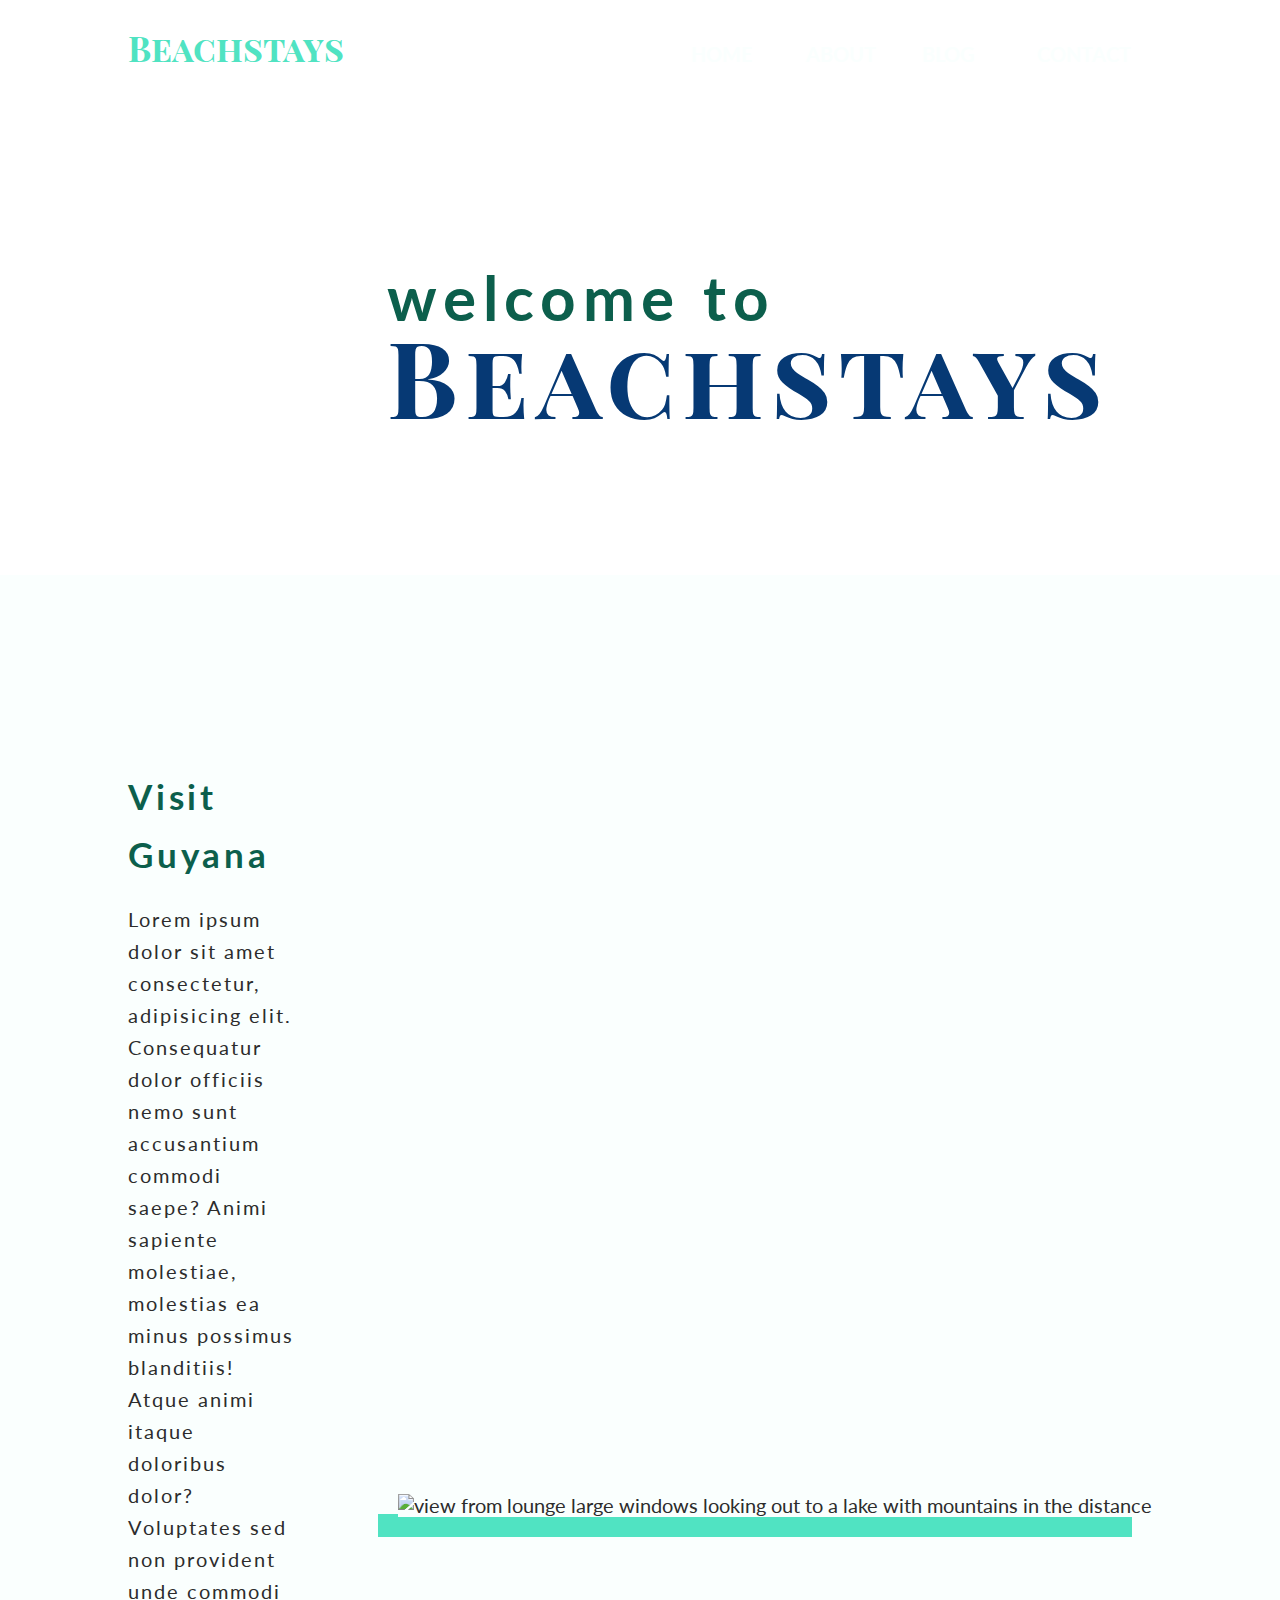
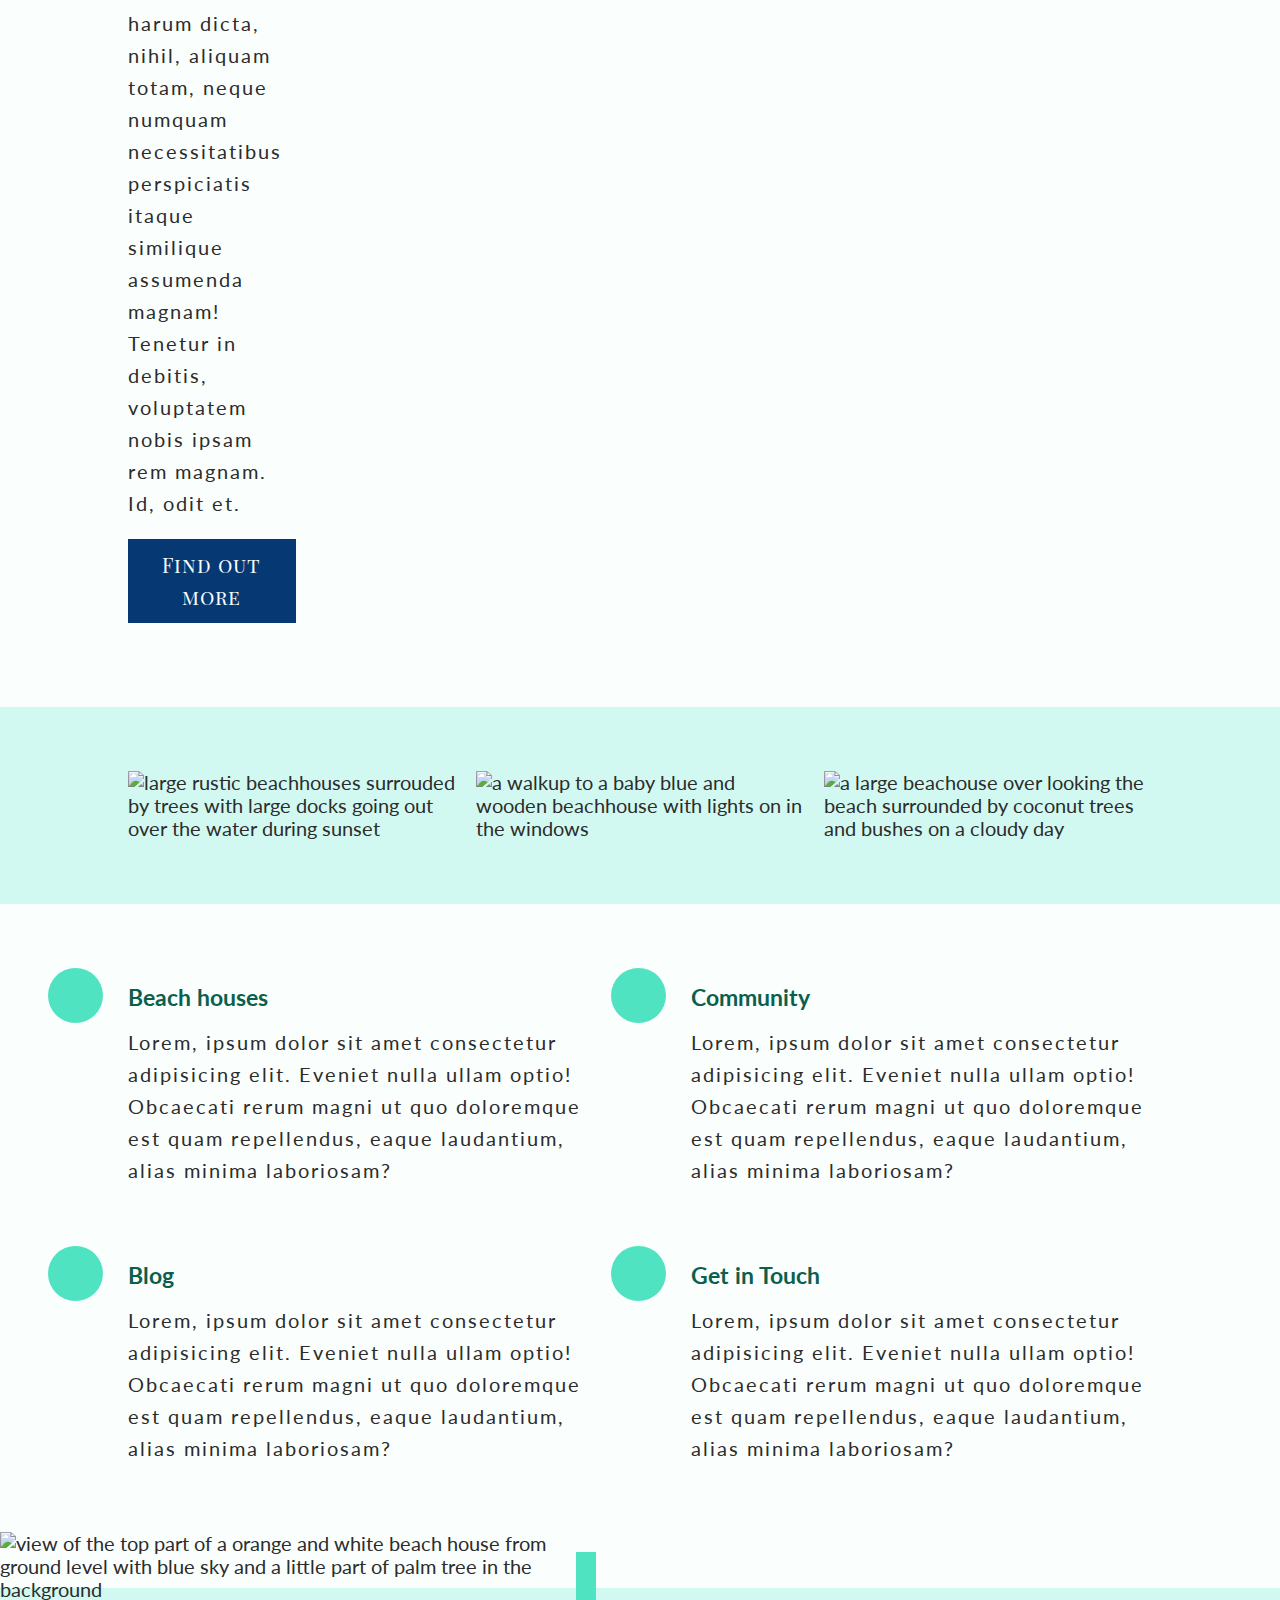
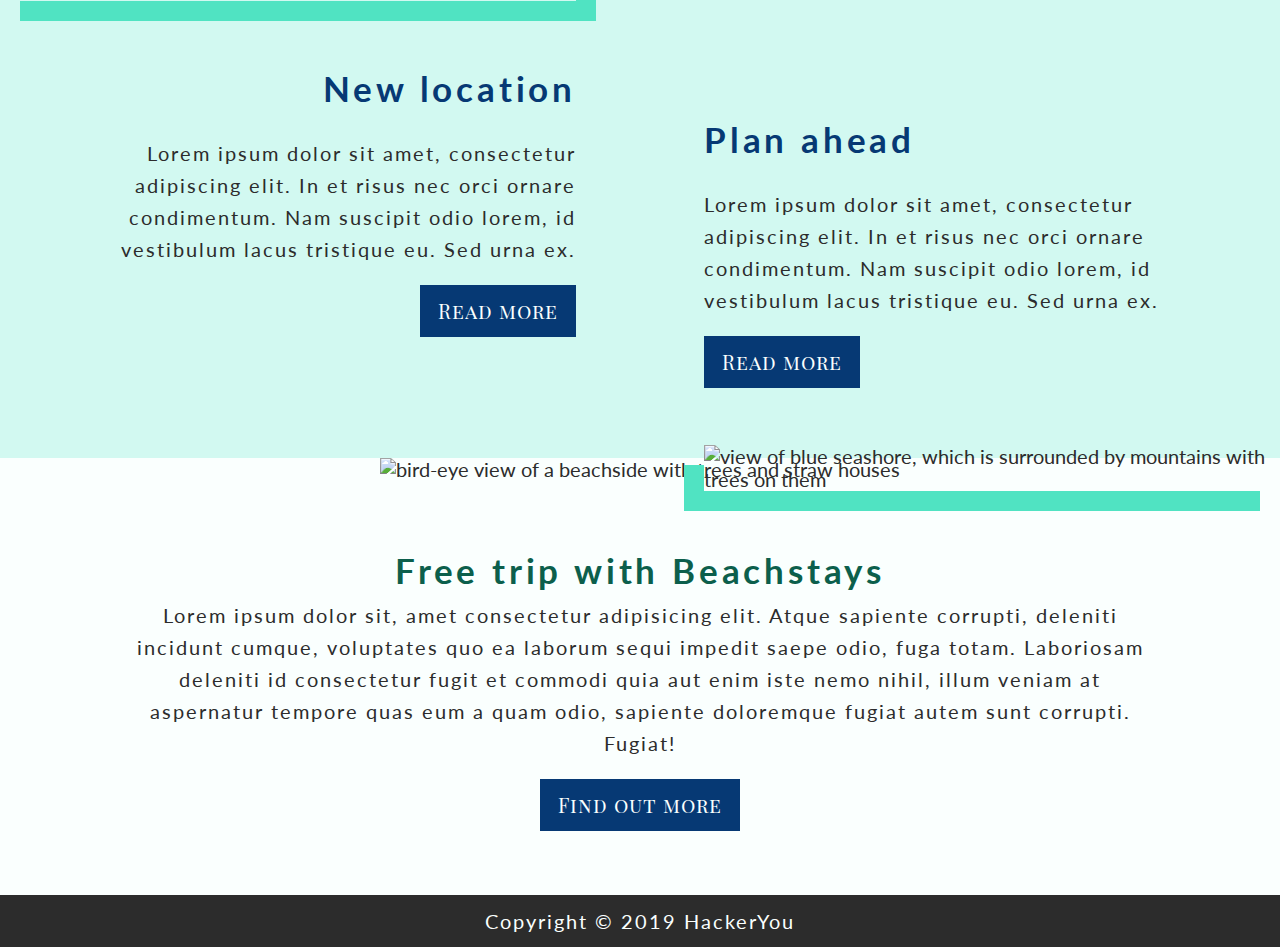
==== commit 4c4638ec: "a tiny bit of cleaning 🧹" ====
--- a/index.html
+++ b/index.html
@@ -27,12 +27,13 @@
       <input type="checkbox" class="mobile-nav__checkbox" id="checkbox" />
 
       <label for="checkbox" class="mobile-nav__button">
-        <span class="mobile-nav__icon" aria-label="click to open mobile nav" role="button">&nbsp;</span>
+        <span
+          class="mobile-nav__icon"
+          aria-label="click to open mobile nav"
+          role="button"
+          >&nbsp;</span
+        >
       </label>
-
-      <div class="mobile-nav__background">
-        &nbsp;
-      </div>
 
       <nav class="mobile-nav__navigation">
         <ul class="mobile-nav__list">
@@ -259,7 +260,11 @@
       </section>
       <!-- FREE TRIP SECTION STATRS HERE -->
       <section class="free-trip">
-        <img src="assets/banner-image.jpg" alt="bird-eye view of a beachside with trees and straw houses" class="free-trip__image">
+        <img
+          src="assets/banner-image.jpg"
+          alt="bird-eye view of a beachside with trees and straw houses"
+          class="free-trip__image"
+        />
         <div class="wrapper">
           <h2
             class="free-trip__title heading heading-secondary heading-secondary--accent"
--- a/styles/style.css
+++ b/styles/style.css
@@ -54,16 +54,23 @@
   margin: 0;
 }
 
-article, aside, footer, header, nav, section {
+article,
+aside,
+footer,
+header,
+nav,
+section {
   display: block;
 }
 
 h1 {
   font-size: 2em;
-  margin: .67em 0;
-}
-
-figcaption, figure, main {
+  margin: 0.67em 0;
+}
+
+figcaption,
+figure,
+main {
   display: block;
 }
 
@@ -73,13 +80,13 @@
 
 hr {
   -webkit-box-sizing: content-box;
-          box-sizing: content-box;
+  box-sizing: content-box;
   height: 0;
   overflow: visible;
 }
 
 pre {
-  font-family: monospace,monospace;
+  font-family: monospace, monospace;
   font-size: 1em;
 }
 
@@ -92,19 +99,23 @@
   border-bottom: none;
   text-decoration: underline;
   -webkit-text-decoration: underline dotted;
-          text-decoration: underline dotted;
-}
-
-b, strong {
+  text-decoration: underline dotted;
+}
+
+b,
+strong {
   font-weight: inherit;
 }
 
-b, strong {
+b,
+strong {
   font-weight: bolder;
 }
 
-code, kbd, samp {
-  font-family: monospace,monospace;
+code,
+kbd,
+samp {
+  font-family: monospace, monospace;
   font-size: 1em;
 }
 
@@ -121,7 +132,8 @@
   font-size: 80%;
 }
 
-sub, sup {
+sub,
+sup {
   font-size: 75%;
   line-height: 0;
   position: relative;
@@ -129,14 +141,15 @@
 }
 
 sub {
-  bottom: -.25em;
+  bottom: -0.25em;
 }
 
 sup {
-  top: -.5em;
-}
-
-audio, video {
+  top: -0.5em;
+}
+
+audio,
+video {
   display: inline-block;
 }
 
@@ -153,41 +166,56 @@
   overflow: hidden;
 }
 
-button, input, optgroup, select, textarea {
+button,
+input,
+optgroup,
+select,
+textarea {
   font-family: sans-serif;
   font-size: 100%;
   line-height: 1.15;
   margin: 0;
 }
 
-button, input {
+button,
+input {
   overflow: visible;
 }
 
-button, select {
+button,
+select {
   text-transform: none;
 }
 
-button, html [type=button], [type=reset], [type=submit] {
+button,
+html [type="button"],
+[type="reset"],
+[type="submit"] {
   -webkit-appearance: button;
 }
 
-button::-moz-focus-inner, [type=button]::-moz-focus-inner, [type=reset]::-moz-focus-inner, [type=submit]::-moz-focus-inner {
+button::-moz-focus-inner,
+[type="button"]::-moz-focus-inner,
+[type="reset"]::-moz-focus-inner,
+[type="submit"]::-moz-focus-inner {
   border-style: none;
   padding: 0;
 }
 
-button:-moz-focusring, [type=button]:-moz-focusring, [type=reset]:-moz-focusring, [type=submit]:-moz-focusring {
+button:-moz-focusring,
+[type="button"]:-moz-focusring,
+[type="reset"]:-moz-focusring,
+[type="submit"]:-moz-focusring {
   outline: 1px dotted ButtonText;
 }
 
 fieldset {
-  padding: .35em .75em .625em;
+  padding: 0.35em 0.75em 0.625em;
 }
 
 legend {
   -webkit-box-sizing: border-box;
-          box-sizing: border-box;
+  box-sizing: border-box;
   color: inherit;
   display: table;
   max-width: 100%;
@@ -204,22 +232,25 @@
   overflow: auto;
 }
 
-[type=checkbox], [type=radio] {
+[type="checkbox"],
+[type="radio"] {
   -webkit-box-sizing: border-box;
-          box-sizing: border-box;
+  box-sizing: border-box;
   padding: 0;
 }
 
-[type=number]::-webkit-inner-spin-button, [type=number]::-webkit-outer-spin-button {
+[type="number"]::-webkit-inner-spin-button,
+[type="number"]::-webkit-outer-spin-button {
   height: auto;
 }
 
-[type=search] {
+[type="search"] {
   -webkit-appearance: textfield;
   outline-offset: -2px;
 }
 
-[type=search]::-webkit-search-cancel-button, [type=search]::-webkit-search-decoration {
+[type="search"]::-webkit-search-cancel-button,
+[type="search"]::-webkit-search-decoration {
   -webkit-appearance: none;
 }
 
@@ -228,7 +259,8 @@
   font: inherit;
 }
 
-details, menu {
+details,
+menu {
   display: block;
 }
 
@@ -292,8 +324,8 @@
 
 .header-title {
   font-size: 3.1rem;
+  font-weight: bold;
   color: #0c5f4c;
-  font-weight: bold;
   line-height: 2.9rem;
   letter-spacing: 6.7px;
   text-transform: lowercase;
@@ -357,8 +389,8 @@
 
 .heading {
   font-family: "Lato", sans-serif;
+  font-weight: bold;
   color: #063974;
-  font-weight: bold;
   line-height: 2.9rem;
   margin: 0;
   padding: 0;
@@ -411,11 +443,11 @@
 
 .subtitle {
   font-family: "Lato", sans-serif;
+  font-size: 1rem;
+  font-style: italic;
+  font-weight: 300;
   color: #063974;
-  font-size: 1rem;
-  font-weight: 300;
   margin: 0;
-  font-style: italic;
 }
 
 .subtitle span {
@@ -440,8 +472,8 @@
 }
 
 .paragraph--accent-2 {
+  font-weight: bold;
   color: #063974;
-  font-weight: bold;
 }
 
 .paragraph--light {
@@ -458,9 +490,15 @@
   color: #50e3c2;
 }
 
+@media (max-width: 600px) {
+  .logo {
+    font-size: 1.5rem;
+  }
+}
+
 .navigation-link {
+  font-weight: bold;
   color: #fafffe;
-  font-weight: bold;
   text-transform: uppercase;
   text-decoration: none;
 }
@@ -478,7 +516,7 @@
   padding: 0;
   white-space: nowrap;
   -webkit-clip-path: inset(100%);
-          clip-path: inset(100%);
+  clip-path: inset(100%);
   clip: rect(0 0 0 0);
   overflow: hidden;
 }
@@ -499,17 +537,17 @@
 .button {
   font-family: "Playfair Display SC", serif;
   font-size: 1rem;
-  color: #fafffe;
-  background: #063974;
+  text-align: center;
+  text-decoration: none;
   line-height: 1.6rem;
   letter-spacing: 1px;
-  text-decoration: none;
-  text-align: center;
+  background: #063974;
+  color: #fafffe;
   display: inline-block;
   padding: 0.4rem 0.8rem;
   border: 2px solid transparent;
   -webkit-animation: all .2s;
-          animation: all .2s;
+  animation: all .2s;
 }
 
 .button:hover, .button:focus {
@@ -517,12 +555,12 @@
   background: #fafffe;
   border: 2px solid #063974;
   -webkit-transform: translateY(-2px);
-          transform: translateY(-2px);
+  transform: translateY(-2px);
 }
 
 .button:active {
   -webkit-transform: translateY(0px);
-          transform: translateY(0px);
+  transform: translateY(0px);
 }
 
 .form {
@@ -531,7 +569,7 @@
   display: -ms-flexbox;
   display: flex;
   -ms-flex-wrap: wrap;
-      flex-wrap: wrap;
+  flex-wrap: wrap;
   padding: 5%;
 }
 
@@ -552,36 +590,36 @@
 
 .form__input::-webkit-input-placeholder {
   font-family: "Lato", sans-serif;
-  color: #2c2c2c;
   font-size: 1rem;
   font-weight: 300;
+  color: #2c2c2c;
   letter-spacing: 2px;
   line-height: 1.6rem;
 }
 
 .form__input:-ms-input-placeholder {
   font-family: "Lato", sans-serif;
-  color: #2c2c2c;
   font-size: 1rem;
   font-weight: 300;
+  color: #2c2c2c;
   letter-spacing: 2px;
   line-height: 1.6rem;
 }
 
 .form__input::-ms-input-placeholder {
   font-family: "Lato", sans-serif;
-  color: #2c2c2c;
   font-size: 1rem;
   font-weight: 300;
+  color: #2c2c2c;
   letter-spacing: 2px;
   line-height: 1.6rem;
 }
 
 .form__input::placeholder {
   font-family: "Lato", sans-serif;
-  color: #2c2c2c;
   font-size: 1rem;
   font-weight: 300;
+  color: #2c2c2c;
   letter-spacing: 2px;
   line-height: 1.6rem;
 }
@@ -616,23 +654,23 @@
   display: -ms-flexbox;
   display: flex;
   -webkit-box-pack: justify;
-      -ms-flex-pack: justify;
-          justify-content: space-between;
+  -ms-flex-pack: justify;
+  justify-content: space-between;
   -webkit-box-align: baseline;
-      -ms-flex-align: baseline;
-          align-items: baseline;
+  -ms-flex-align: baseline;
+  align-items: baseline;
 }
 
 .header-nav__logo {
   -webkit-box-flex: 1;
-      -ms-flex: 1 1 20%;
-          flex: 1 1 20%;
+  -ms-flex: 1 1 20%;
+  flex: 1 1 20%;
 }
 
 .header-nav__navigation {
   -webkit-box-flex: 1;
-      -ms-flex: 1 0 10%;
-          flex: 1 0 10%;
+  -ms-flex: 1 0 10%;
+  flex: 1 0 10%;
 }
 
 @media (max-width: 1000px) {
@@ -649,13 +687,13 @@
   display: -ms-flexbox;
   display: flex;
   -ms-flex-pack: distribute;
-      justify-content: space-around;
+  justify-content: space-around;
 }
 
 .header-nav__navigation-item {
   -webkit-box-flex: 1;
-      -ms-flex: 1;
-          flex: 1;
+  -ms-flex: 1;
+  flex: 1;
 }
 
 .icon {
@@ -690,9 +728,9 @@
 
 .icon--2::before {
   font-size: 2rem;
-  width: 60px;
-  height: 60px;
-  line-height: 60px;
+  width: 3rem;
+  height: 3rem;
+  line-height: 3rem;
   position: absolute;
   top: 0;
   right: 0;
@@ -700,6 +738,15 @@
   left: -5rem;
 }
 
+@media (max-width: 600px) {
+  .icon--2::before {
+    width: 2rem;
+    height: 2rem;
+    font-size: 1.5rem;
+    line-height: 2rem;
+  }
+}
+
 .house::before {
   content: "\f015";
 }
@@ -721,15 +768,15 @@
 }
 
 .mobile-nav__icon {
-  margin-top: 2rem;
-  margin-left: 1rem;
+  margin-top: 1.5rem;
+  margin-left: 0.8rem;
   position: relative;
 }
 
 @media (max-width: 600px) {
   .mobile-nav__icon {
-    margin-left: 0.8rem;
-    margin-top: 1.5rem;
+    margin-left: 0.5rem;
+    margin-top: 1rem;
   }
 }
 
@@ -755,12 +802,12 @@
   content: "";
   display: block;
   position: absolute;
-  width: 2rem;
+  width: 1.5rem;
 }
 
 @media (max-width: 600px) {
   .mobile-nav__icon::before, .mobile-nav__icon::after {
-    width: 1.5rem;
+    width: 1rem;
   }
 }
 
@@ -790,49 +837,19 @@
 
 .mobile-nav__checkbox:checked + .mobile-nav__button .mobile-nav__icon:before {
   -webkit-transform: rotate(45deg);
-          transform: rotate(45deg);
+  transform: rotate(45deg);
   top: 0rem;
 }
 
 .mobile-nav__checkbox:checked + .mobile-nav__button .mobile-nav__icon:after {
   -webkit-transform: rotate(135deg);
-          transform: rotate(135deg);
+  transform: rotate(135deg);
   top: 0rem;
-}
-
-.mobile-nav__background {
-  position: fixed;
-  top: 1.2rem;
-  right: 1.2rem;
-  height: 3rem;
-  width: 3rem;
-  border-radius: 50%;
-  background: -webkit-gradient(linear, right top, left bottom, from(rgba(80, 227, 194, 0.9)), color-stop(rgba(74, 144, 226, 0.9)), to(rgba(250, 255, 254, 0.9)));
-  background: linear-gradient(to left bottom, rgba(80, 227, 194, 0.9), rgba(74, 144, 226, 0.9), rgba(250, 255, 254, 0.9));
-  z-index: 10;
-  -webkit-transition: scale 0.5s linear;
-  transition: scale 0.5s linear;
-  opacity: 0;
-  width: 0;
-}
-
-@media (max-width: 1000px) {
-  .mobile-nav__background {
-    opacity: 1;
-    width: 3rem;
-  }
-}
-
-@media (max-width: 600px) {
-  .mobile-nav__background {
-    top: 1rem;
-    right: 1rem;
-  }
 }
 
 .mobile-nav__checkbox:checked ~ .mobile-nav__background {
   -webkit-transform: scale(25);
-          transform: scale(25);
+  transform: scale(25);
   width: 100%;
 }
 
@@ -840,11 +857,13 @@
   position: fixed;
   top: 1rem;
   right: 1rem;
-  width: 4rem;
-  height: 4rem;
+  width: 3rem;
+  height: 3rem;
   border-radius: 50%;
   background: #50e3c2;
   z-index: 30;
+  -webkit-transition: all 0.3s linear;
+  transition: all 0.3s linear;
   display: none;
 }
 
@@ -856,32 +875,39 @@
 
 @media (max-width: 600px) {
   .mobile-nav__button {
-    width: 3rem;
-    height: 3rem;
-  }
+    width: 2rem;
+    height: 2rem;
+  }
+}
+
+.mobile-nav__checkbox:checked + .mobile-nav__button {
+  right: 45%;
 }
 
 .mobile-nav__navigation {
+  background: -webkit-gradient(linear, right top, left bottom, from(rgba(80, 227, 194, 0.9)), color-stop(rgba(74, 144, 226, 0.9)), to(rgba(250, 255, 254, 0.9)));
+  background: linear-gradient(to left bottom, rgba(80, 227, 194, 0.9), rgba(74, 144, 226, 0.9), rgba(250, 255, 254, 0.9));
+  position: absolute;
+  top: 0;
+  right: 0;
+  bottom: 0;
+  left: 0;
   position: fixed;
-  top: 50%;
-  left: 50%;
-  -webkit-transform: translate(-50%, -50%);
-          transform: translate(-50%, -50%);
   z-index: 20;
   padding: 2rem;
   display: -webkit-box;
   display: -ms-flexbox;
   display: flex;
   -webkit-box-pack: center;
-      -ms-flex-pack: center;
-          justify-content: center;
+  -ms-flex-pack: center;
+  justify-content: center;
   -webkit-box-align: center;
-      -ms-flex-align: center;
-          align-items: center;
+  -ms-flex-align: center;
+  align-items: center;
   opacity: 0;
   width: 0;
-  -webkit-transition: all 0.5s ease-out;
-  transition: all 0.5s ease-out;
+  -webkit-transition: all 0.3s linear;
+  transition: all 0.3s linear;
 }
 
 .mobile-nav__checkbox:checked ~ .mobile-nav__navigation {
@@ -900,8 +926,8 @@
   display: -ms-flexbox;
   display: flex;
   -webkit-box-align: baseline;
-      -ms-flex-align: baseline;
-          align-items: baseline;
+  -ms-flex-align: baseline;
+  align-items: baseline;
   margin-bottom: 2rem;
 }
 
@@ -957,13 +983,14 @@
   background-position: 0 0;
   background-repeat: no-repeat;
   height: 100vh;
+  height: 575px;
   display: -webkit-box;
   display: -ms-flexbox;
   display: flex;
   -webkit-box-orient: vertical;
   -webkit-box-direction: normal;
-      -ms-flex-direction: column;
-          flex-direction: column;
+  -ms-flex-direction: column;
+  flex-direction: column;
 }
 
 @media (max-width: 1200px) {
@@ -1014,6 +1041,11 @@
 @media (max-width: 1200px) {
   .header::before {
     width: 50%;
+    position: absolute;
+    top: 20%;
+    right: 50%;
+    bottom: -15%;
+    left: 0;
   }
 }
 
@@ -1026,34 +1058,35 @@
 .header-title {
   margin: auto;
   -webkit-transform: translateX(15%);
-          transform: translateX(15%);
+  transform: translateX(15%);
 }
 
 @media (max-width: 1200px) {
   .header-title {
     -webkit-transform: translateX(0);
-            transform: translateX(0);
+    transform: translateX(0);
   }
 }
 
 .header-title .title {
   display: block;
   -webkit-animation: swing 2s ease;
-          animation: swing 2s ease;
+  animation: swing 2s ease;
   -webkit-transform-origin: top center;
-          transform-origin: top center;
+  transform-origin: top center;
   margin-top: 1rem;
 }
 
 .blog-header {
   background: url(../assets/blog-image-1.jpg);
   height: 65vh;
+  height: 450px;
   background-position: bottom center;
   background-size: cover;
 }
 
 .blog-header__title {
-  margin-top: 9rem;
+  margin-top: 12%;
 }
 
 main {
@@ -1083,8 +1116,8 @@
   width: 100%;
   -webkit-box-shadow: 20px 20px #50e3c2;
           box-shadow: 20px 20px #50e3c2;
-  -webkit-transition: all .2s;
-  transition: all .2s;
+  -webkit-transition: all 0.2s;
+  transition: all 0.2s;
   outline: 20px solid transparent;
 }
 
@@ -1097,7 +1130,7 @@
 @media (max-width: 1000px) {
   .blog-article .article__image {
     width: 80%;
-    margin: 0 10%;
+    margin: 5% 10%;
   }
 }
 
@@ -1158,6 +1191,7 @@
 
 @media (max-width: 1000px) {
   .more-info {
+    text-align: center;
     float: none;
     width: 100%;
     display: -webkit-box;
@@ -1165,12 +1199,7 @@
     display: flex;
     -ms-flex-wrap: wrap;
         flex-wrap: wrap;
-  }
-  .more-info__mission {
-    width: 90%;
-    margin: 0 20%;
-    display: -webkit-box;
-    display: -ms-flexbox;
+    padding: 0 10%;
     display: flex;
     -webkit-box-orient: vertical;
     -webkit-box-direction: normal;
@@ -1182,26 +1211,10 @@
     -webkit-box-align: center;
         -ms-flex-align: center;
             align-items: center;
-    text-align: center;
   }
   .more-info__image {
-    width: 50%;
-  }
-  .more-info__posts {
-    width: 100%;
-    display: -webkit-box;
-    display: -ms-flexbox;
-    display: flex;
-    -webkit-box-orient: vertical;
-    -webkit-box-direction: normal;
-        -ms-flex-direction: column;
-            flex-direction: column;
-    -webkit-box-pack: center;
-        -ms-flex-pack: center;
-            justify-content: center;
-    -webkit-box-align: center;
-        -ms-flex-align: center;
-            align-items: center;
+    width: 60%;
+    display: inline-block;
   }
 }
 
@@ -1215,20 +1228,6 @@
 
 .more-info__button {
   margin-bottom: 3rem;
-}
-
-.more-info__image {
-  width: 100%;
-  display: inline-block;
-  -webkit-transition: all .2s;
-  transition: all .2s;
-  outline: 20px solid transparent;
-}
-
-.more-info__image:hover {
-  -webkit-transform: scale(1.2);
-          transform: scale(1.2);
-  outline: 20px solid #50e3c2;
 }
 
 .more-info__list {
@@ -1251,15 +1250,20 @@
   background-size: cover;
 }
 
-.contact-header__title {
-  margin-top: 9rem;
-}
-
-@media (max-width: 1000px) {
-  .contact-header__title {
-    margin-top: 5rem;
+@media (max-width: 1000px) {
+  .contact-header {
     height: 50vh;
     min-height: 300px;
+  }
+}
+
+.contact-header__title {
+  margin-top: 20%;
+}
+
+@media (max-width: 1000px) {
+  .contact-header__title {
+    margin-top: 15%;
   }
 }
 
@@ -1274,8 +1278,8 @@
   display: -ms-flexbox;
   display: flex;
   -webkit-box-pack: justify;
-      -ms-flex-pack: justify;
-          justify-content: space-between;
+  -ms-flex-pack: justify;
+  justify-content: space-between;
 }
 
 @media (max-width: 1000px) {
@@ -1372,8 +1376,8 @@
   display: -ms-flexbox;
   display: flex;
   -webkit-box-align: center;
-      -ms-flex-align: center;
-          align-items: center;
+  -ms-flex-align: center;
+  align-items: center;
 }
 
 .feature {
@@ -1424,8 +1428,8 @@
           align-items: flex-start;
   padding-right: 10%;
   -webkit-box-flex: 1;
-      -ms-flex: 1 1 60%;
-          flex: 1 1 60%;
+  -ms-flex: 1 1 60%;
+  flex: 1 1 60%;
 }
 
 @media (max-width: 1000px) {
@@ -1452,10 +1456,10 @@
 
 .feature__image-box {
   -webkit-box-flex: 0;
-      -ms-flex: 0 0 auto;
-          flex: 0 0 auto;
-  -webkit-transition: all .2s;
-  transition: all .2s;
+  -ms-flex: 0 0 auto;
+  flex: 0 0 auto;
+  -webkit-transition: all 0.2s;
+  transition: all 0.2s;
   outline: 20px solid transparent;
 }
 
@@ -1468,8 +1472,8 @@
 @media (max-width: 1000px) {
   .feature__image-box {
     -webkit-box-ordinal-group: 0;
-        -ms-flex-order: -1;
-            order: -1;
+    -ms-flex-order: -1;
+    order: -1;
     margin-bottom: 2rem;
   }
 }
@@ -1477,7 +1481,7 @@
 .feature__image {
   width: 100%;
   -o-object-fit: cover;
-     object-fit: cover;
+  object-fit: cover;
   display: block;
   -webkit-box-shadow: -20px 20px #50e3c2;
           box-shadow: -20px 20px #50e3c2;
@@ -1492,8 +1496,8 @@
 .gallery__image {
   display: block;
   width: 100%;
-  -webkit-transition: all .2s;
-  transition: all .2s;
+  -webkit-transition: all 0.2s;
+  transition: all 0.2s;
   outline: 20px solid transparent;
 }
 
@@ -1528,10 +1532,10 @@
   display: -ms-flexbox;
   display: flex;
   -ms-flex-wrap: wrap;
-      flex-wrap: wrap;
+  flex-wrap: wrap;
   -webkit-box-pack: justify;
-      -ms-flex-pack: justify;
-          justify-content: space-between;
+  -ms-flex-pack: justify;
+  justify-content: space-between;
   margin: 0;
   padding: 0;
   list-style: none;
@@ -1610,8 +1614,8 @@
 
 .info-card img {
   width: 100%;
-  -webkit-transition: all .2s;
-  transition: all .2s;
+  -webkit-transition: all 0.2s;
+  transition: all 0.2s;
   outline: 20px solid transparent;
 }
 
@@ -1629,8 +1633,8 @@
   float: right;
   -webkit-box-orient: vertical;
   -webkit-box-direction: reverse;
-      -ms-flex-direction: column-reverse;
-          flex-direction: column-reverse;
+  -ms-flex-direction: column-reverse;
+  flex-direction: column-reverse;
   margin-bottom: -6rem;
   position: relative;
   z-index: 3;
@@ -1676,8 +1680,8 @@
   float: left;
   -webkit-box-orient: vertical;
   -webkit-box-direction: normal;
-      -ms-flex-direction: column;
-          flex-direction: column;
+  -ms-flex-direction: column;
+  flex-direction: column;
   margin-top: -6rem;
 }
 
@@ -1729,6 +1733,8 @@
 .free-trip__image {
   height: 50vh;
   width: 100vw;
+  -o-object-fit: cover;
+     object-fit: cover;
 }
 
 .free-trip__title {
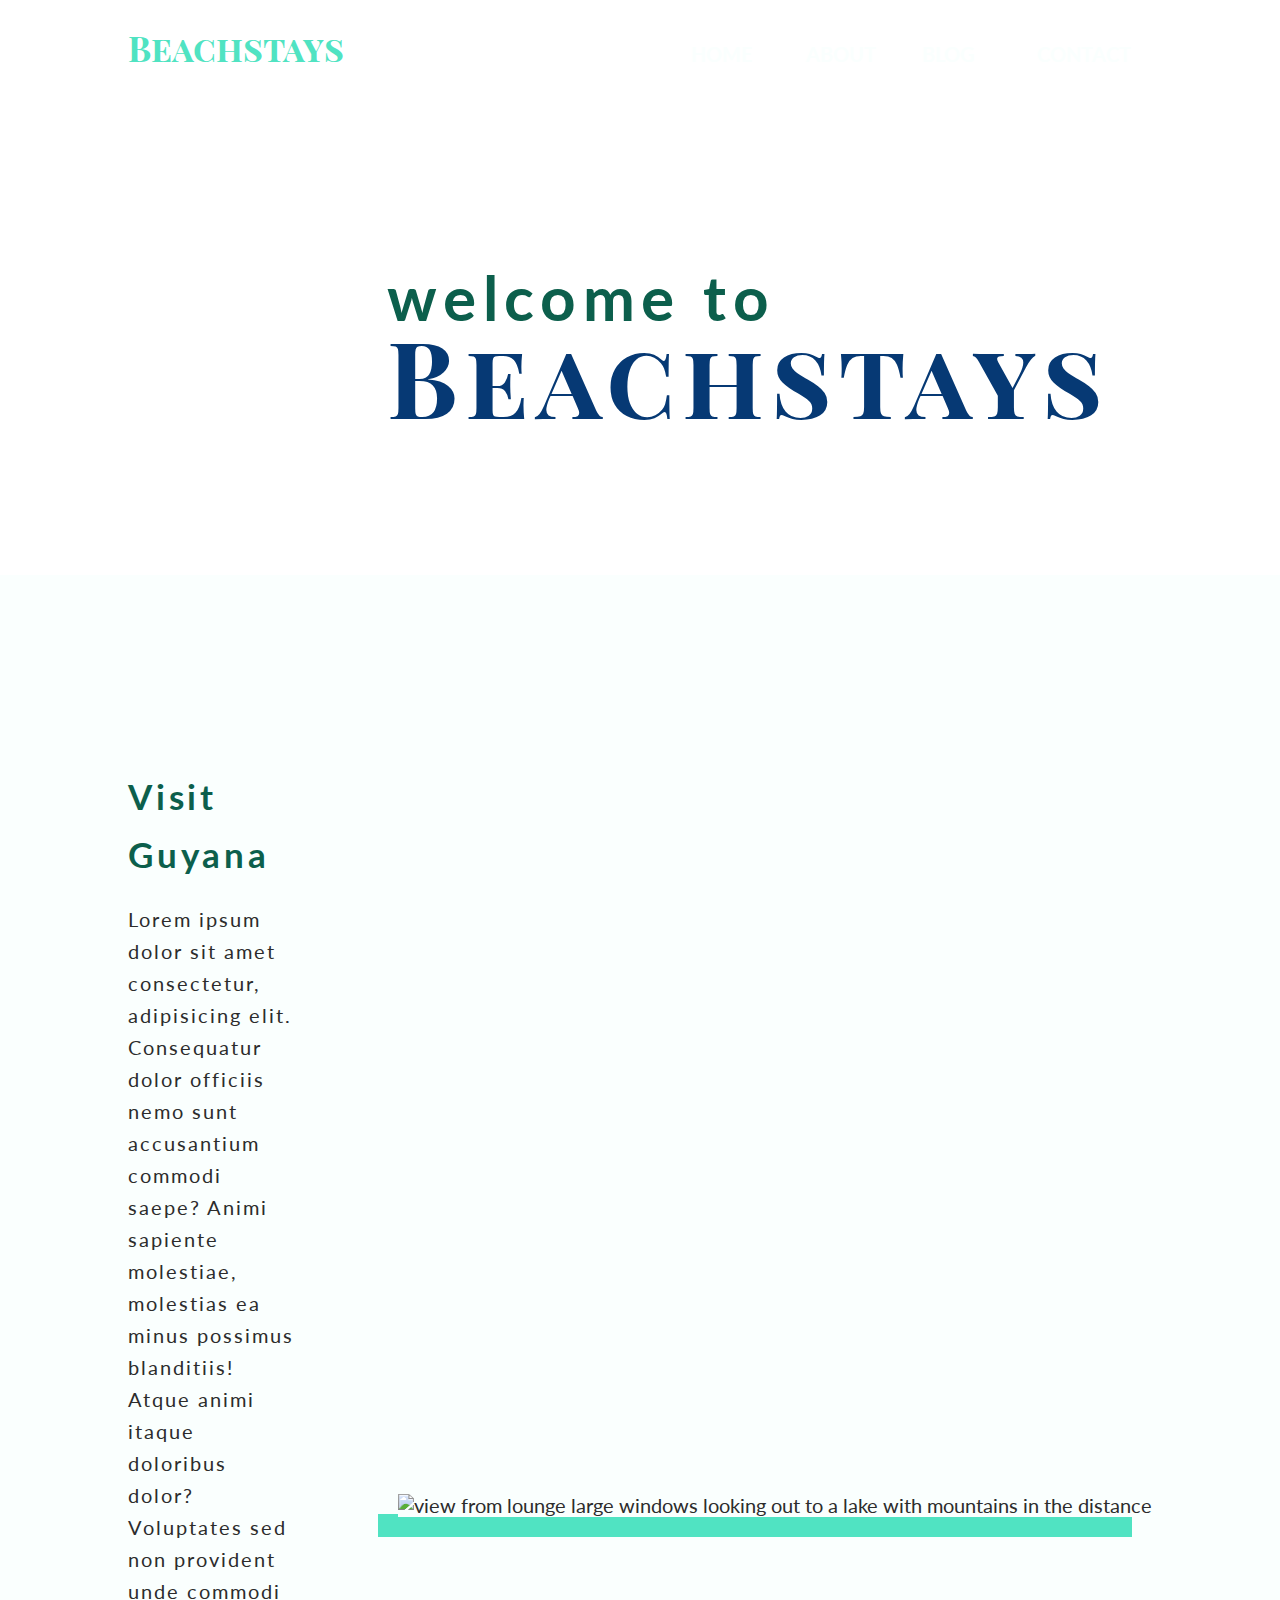
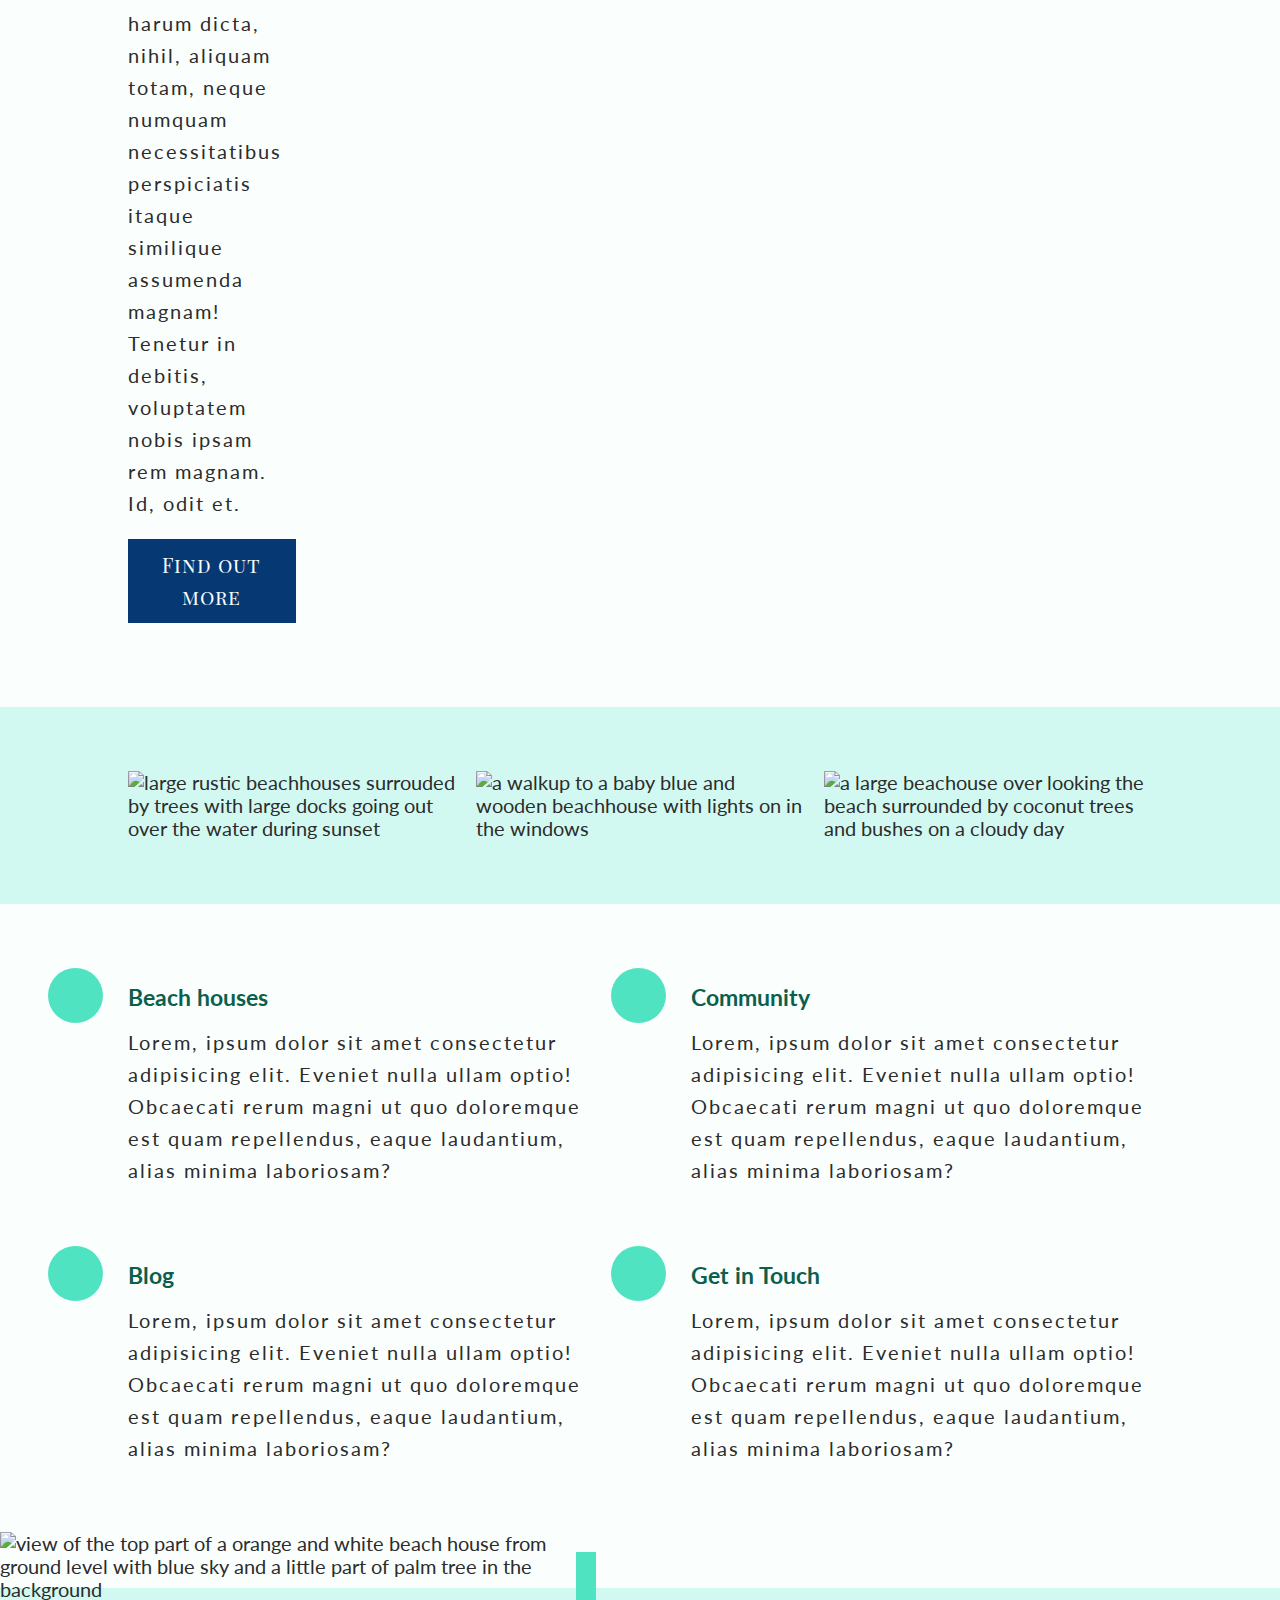
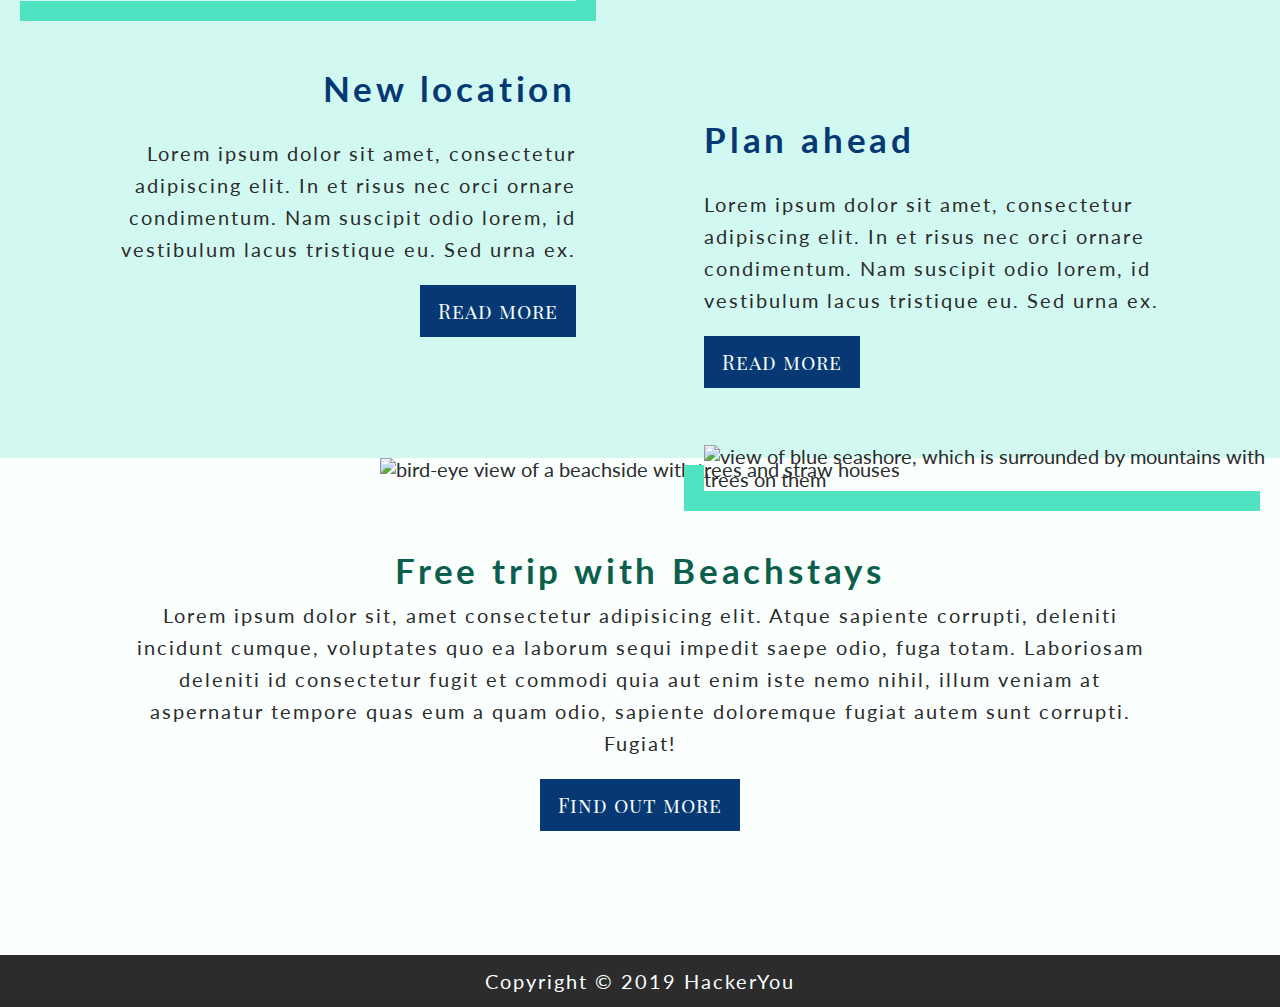
==== commit 37f6cfff: "fix more lil things" ====
--- a/index.html
+++ b/index.html
@@ -279,7 +279,7 @@
             veniam at aspernatur tempore quas eum a quam odio, sapiente
             doloremque fugiat autem sunt corrupti. Fugiat!
           </div>
-          <a href="#" class="info-card__butoon button">Find out more</a>
+          <a href="#" class="free-trip__button button">Find out more</a>
         </div>
       </section>
     </main>
--- a/styles/style.css
+++ b/styles/style.css
@@ -1136,6 +1136,7 @@
 
 .blog-article .article__image, .blog-article .article__title, .blog-article .article__paragraph {
   margin-bottom: 1rem;
+  text-align: center;
 }
 
 .blog-article .comments__title {
@@ -1218,16 +1219,18 @@
   }
 }
 
-.more-info__title {
-  margin: 1rem 0;
-}
-
-.more-info__paragraph {
-  margin-bottom: 1rem;
+.more-info__title, .more-info__paragraph {
+  margin-top: 1rem;
 }
 
 .more-info__button {
   margin-bottom: 3rem;
+}
+
+@media (max-width: 1000px) {
+  .more-info__button {
+    margin: 1rem 0;
+  }
 }
 
 .more-info__list {
